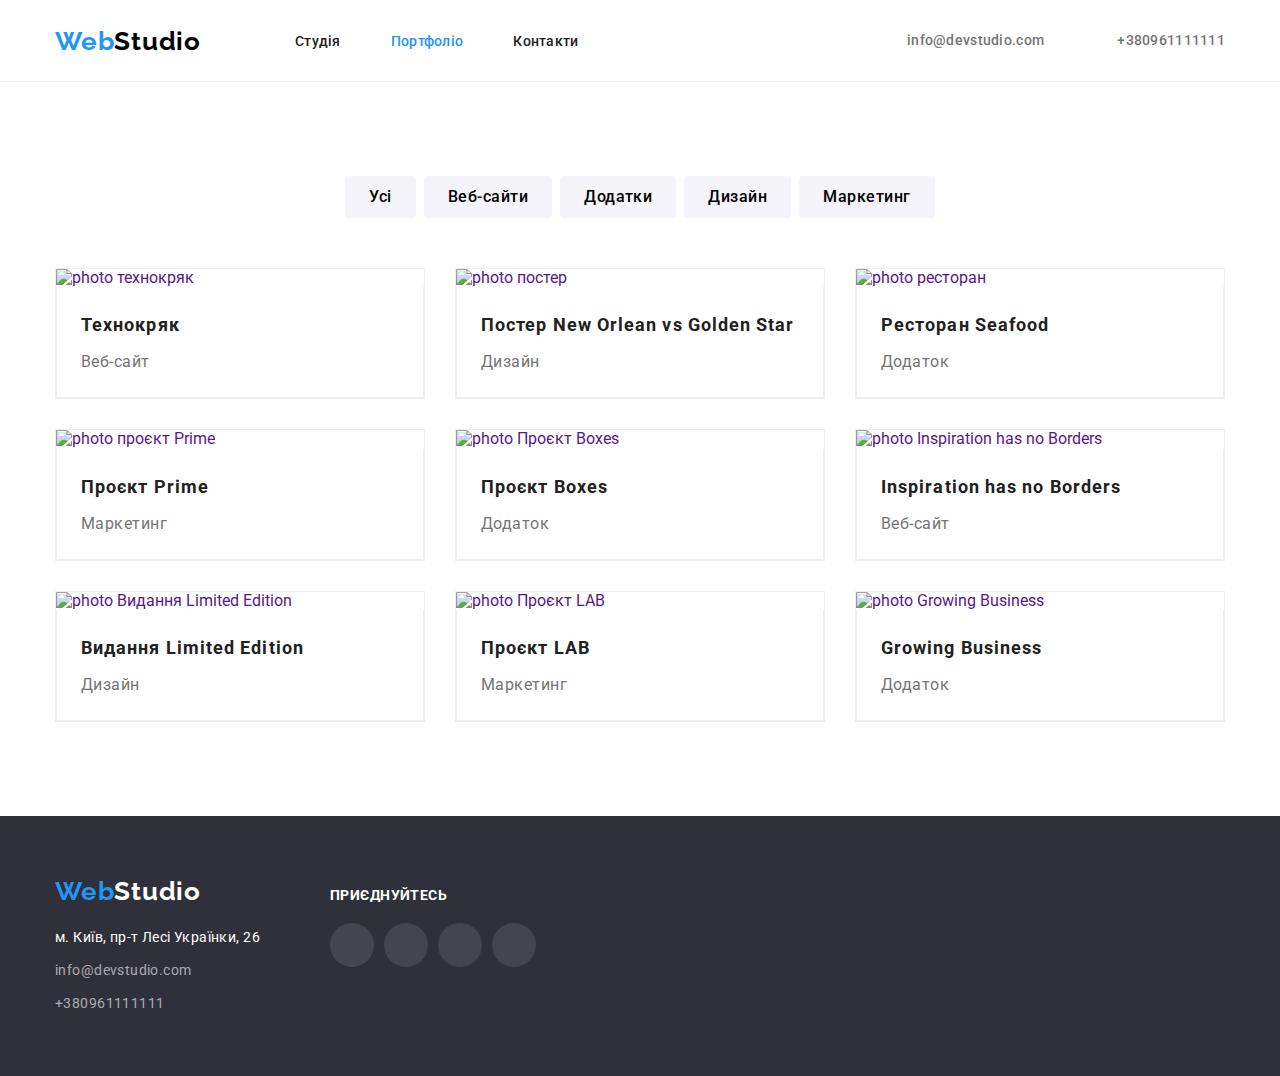
==== portfolio.html @ 3f96c1b5 "Add files via upload" ====
<!DOCTYPE html>
<html lang="uk">
  <head>
    <meta charset="UTF-8" />
    <meta name="viewport" content="width=device-width, initial-scale=1.0" />
    <title>Portfolio</title>
    <link rel="preconnect" href="https://fonts.googleapis.com" />
    <link rel="preconnect" href="https://fonts.gstatic.com" crossorigin />
    <link
      href="https://fonts.googleapis.com/css2?family=Raleway:wght@700&family=Roboto:wght@400;500;700;900&display=swap"
      rel="stylesheet"
    />
    <link
      rel="stylesheet"
      href="https://cdnjs.cloudflare.com/ajax/libs/modern-normalize/2.0.0/modern-normalize.min.css"
    />
    <link rel="stylesheet" href="./css/styles.css" />
  </head>
  <body>
    <header class="header">
      <div class="container main-contacts">
        <nav class="main-nav">
          <a href="./index.html" class="logo-header"
            >Web<span class="logo-studio">Studio</span></a
          >

          <ul class="site-nav">
            <li class="item">
              <a href="./index.html" class="link link-studio">Студія</a>
            </li>
            <li class="item">
              <a href="./portfolio.html" class="link current link-portfolio"
                >Портфоліо</a
              >
            </li>
            <li class="item"><a href="" class="link">Контакти</a></li>
          </ul>
        </nav>
        <!-- Contacts -->

        <ul class="contacts">
          <li class="item">
            <a href="mailto:info@devstudio.com" class="mail-item">
              <svg class="icon-envelope" width="16" height="12">
                <use href="./images/sprite.svg#icon-envelope"></use>
              </svg>
              info@devstudio.com
            </a>
          </li>
          <li class="item">
            <a href="tel:+380961111111" class="telephone-number">
              <svg class="icon-smartphone" width="10" height="16">
                <use href="./images/sprite.svg#icon-smartphone"></use>
              </svg>
              +380961111111
            </a>
          </li>
        </ul>
      </div>
    </header>

    <!-- main -->
    <main>
      <!-- Filter -->
      <section class="main-section">
        <div class="container">
          <ul class="filter">
            <li class="li-item">
              <button type="button" name="button2" class="button-item everyone">
                Усі
              </button>
            </li>
            <li class="li-item">
              <button type="button" name="button3" class="button-item web">
                Веб-сайти
              </button>
            </li>
            <li class="li-item">
              <button type="button" name="button4" class="button-item add">
                Додатки
              </button>
            </li>
            <li class="li-item">
              <button type="button" name="button5" class="button-item design">
                Дизайн
              </button>
            </li>
            <li class="li-item">
              <button
                type="button"
                name="button6"
                class="button-item marketing"
              >
                Маркетинг
              </button>
            </li>
          </ul>

          <!-- Portfolio -->

          <ul class="portfolio">
            <li class="li-portfolio">
              <a href="" class="img-item-portfolio"
                ><img
                  src="./images/photo9.jpg"
                  alt="photo технокряк"
                  width="370"
                />
                <div class="title-text">
                  <h2 class="title">Технокряк</h2>
                  <p class="text">Веб-сайт</p>
                </div>
              </a>
            </li>
            <li class="li-portfolio">
              <a href="" class="img-item-portfolio"
                ><img
                  src="./images/photo10.jpg"
                  alt="photo постер"
                  width="370"
                />
                <div class="title-text">
                  <h2 class="title">Постер New Orlean vs Golden Star</h2>
                  <p class="text">Дизайн</p>
                </div>
              </a>
            </li>
            <li class="li-portfolio">
              <a href="" class="img-item-portfolio"
                ><img
                  src="./images/photo11.jpg"
                  alt="photo ресторан"
                  width="370"
                />
                <div class="title-text">
                  <h2 class="title">Ресторан Seafood</h2>
                  <p class="text">Додаток</p>
                </div>
              </a>
            </li>
            <li class="li-portfolio">
              <a href="" class="img-item-portfolio"
                ><img
                  src="./images/photo12.jpg"
                  alt="photo проєкт Prime"
                  width="370"
                />
                <div class="title-text">
                  <h2 class="title">Проєкт Prime</h2>
                  <p class="text">Маркетинг</p>
                </div>
              </a>
            </li>
            <li class="li-portfolio">
              <a href="" class="img-item-portfolio"
                ><img
                  src="./images/photo13.jpg"
                  alt="photo Проєкт Boxes"
                  width="370"
                />
                <div class="title-text">
                  <h2 class="title">Проєкт Boxes</h2>
                  <p class="text">Додаток</p>
                </div>
              </a>
            </li>
            <li class="li-portfolio">
              <a href="" class="img-item-portfolio"
                ><img
                  src="./images/photo14.jpg"
                  alt="photo Inspiration has no Borders"
                  width="370"
                />
                <div class="title-text">
                  <h2 class="title">Inspiration has no Borders</h2>
                  <p class="text">Веб-сайт</p>
                </div>
              </a>
            </li>
            <li class="li-portfolio">
              <a href="" class="img-item-portfolio"
                ><img
                  src="./images/photo15.jpg"
                  alt="photo Видання Limited Edition"
                  width="370"
                />
                <div class="title-text">
                  <h2 class="title">Видання Limited Edition</h2>
                  <p class="text">Дизайн</p>
                </div>
              </a>
            </li>
            <li class="li-portfolio">
              <a href="" class="img-item-portfolio"
                ><img
                  src="./images/photo16.jpg"
                  alt="photo Проєкт LAB"
                  width="370"
                />
                <div class="title-text">
                  <h2 class="title">Проєкт LAB</h2>
                  <p class="text">Маркетинг</p>
                </div>
              </a>
            </li>
            <li class="li-portfolio">
              <a href="" class="img-item-portfolio"
                ><img
                  src="./images/photo17.jpg"
                  alt="photo Growing Business"
                  width="370"
                />
                <div class="title-text">
                  <h2 class="title">Growing Business</h2>
                  <p class="text">Додаток</p>
                </div>
              </a>
            </li>
          </ul>
        </div>
      </section>
    </main>

    <!-- footer -->
    <footer class="footer">
      <div class="container foter-container">
        <div>
          <a href="./index.html" class="logo-header-index"
            ><span class="web">Web</span><span class="studio">Studio</span></a
          >
          <address class="address">
            <p class="address-item">м. Київ, пр-т Лесі Українки, 26</p>
            <a href="mailto:info@devstudio.com" class="mail"
              >info@devstudio.com</a
            >
            <a href="tel:+380961111111" class="tel">+380961111111</a>
          </address>
        </div>
        <div class="div-social-networks">
          <h3 class="social-networks">приєднуйтесь</h3>
          <ul class="sociale-list-foter">
            <li class="social-list-item-foter">
              <a href="" class="social-list-link-foter"
                ><svg class="svg-foter" width="20" height="20">
                  <use href="./images/sprite.svg#icon-instagram"></use></svg
              ></a>
            </li>
            <li class="social-list-item-foter">
              <a href="" class="social-list-link-foter"
                ><svg class="svg-foter" width="20" height="20">
                  <use href="./images/sprite.svg#icon-twitter"></use></svg
              ></a>
            </li>
            <li class="social-list-item-foter">
              <a href="" class="social-list-link-foter"
                ><svg class="svg-foter" width="20" height="20">
                  <use href="./images/sprite.svg#icon-facebook"></use></svg
              ></a>
            </li>
            <li class="social-list-item-foter">
              <a href="" class="social-list-link-foter"
                ><svg class="svg-foter" width="20" height="20">
                  <use href="./images/sprite.svg#icon-linkedin"></use></svg
              ></a>
            </li>
          </ul>
        </div>
      </div>
    </footer>
  </body>
</html>
---- css/styles.css ----
:root {
  --color-blue: #2196f3;
  --color-dark: #000;
  --coor-white: #fff;
  --color-white-e: #eee;
  --color-gray: rgba(255, 255, 255, 0.6);
  --color-white-dark: #212121;
  --color-gray-dark: #757575;
  --color-dark-blue: #2f303a;
  --bagroung-color-white: #f5f4fa;
  --border-bottom-color: #ececec;
  --color-svg-gray: #afb1b8;
}
body {
  font-family: Roboto, sans-serif;
}

ul {
  list-style: none;
}

a {
  text-decoration: none;
}

/* container */

.container {
  width: 1200px;
  padding-left: 15px;
  padding-right: 15px;
  margin-left: auto;
  margin-right: auto;
}

/* Header */
.header {
  background: var(--coor-white);
  border-bottom: 1px solid var(--border-bottom-color);
}

/* logo */
.logo-header {
  color: var(--color-blue);
  font-family: Raleway;
  font-size: 26px;
  font-style: normal;
  font-weight: 700;
  line-height: normal;
  letter-spacing: 0.78px;
  display: flex;
  margin-right: 94px;
}

.logo-studio {
  color: var(--color-dark);
  font-family: Raleway;
  font-size: 26px;
  font-style: normal;
  font-weight: 700;
  line-height: normal;
  letter-spacing: 0.78px;
  display: flex;
}

/* link */
.site-nav .link:hover,
.site-nav .link:focus,
.mail-item:hover,
.mail-item:focus,
.telephone-number:hover,
.telephone-number:focus {
  color: var(--color-blue);
}

/* site-nav */

.site-nav .link.current {
  color: var(--color-blue);
}

.site-nav {
  margin: 0;
  padding: 0;
  display: flex;
}

.site-nav .item {
  margin-right: 50px;
}

.site-nav .item:last-child {
  margin-right: 0;
}

.site-nav .link {
  color: var(--color-white-dark);
  font-size: 14px;
  font-style: normal;
  font-weight: 500;
  line-height: normal;
  letter-spacing: 0.28px;
  display: block;
  padding-top: 32px;
  padding-bottom: 32px;
}

.main-nav {
  display: flex;
  align-items: center;
}

/* contacts */

.main-contacts {
  display: flex;
  align-items: center;
}

.contacts {
  margin-top: 0;
  margin-bottom: 0;
  margin-left: auto;
  padding: 0;
  display: flex;
}

.contacts .item {
  margin-right: 50px;
}

.contacts .item:last-child {
  margin-right: 0;
}

.icon-envelope {
  vertical-align: middle;
  fill: var(--color-gray-dark);
  margin: 0;
  margin-right: 10px;
  padding: 0;
}

.mail-item:hover .icon-envelope,
.mail-item:focus .icon-envelope {
  fill: var(--color-blue);
}

.icon-smartphone {
  vertical-align: middle;
  fill: var(--color-gray-dark);
  margin: 0;
  margin-right: 10px;
  padding: 0;
}

.telephone-number:hover .icon-smartphone,
.telephone-number:focus .icon-smartphone {
  fill: var(--color-blue);
}

.mail-item {
  color: var(--color-gray-dark);
  font-size: 14px;
  font-style: normal;
  font-weight: 500;
  line-height: normal;
  letter-spacing: 0.28px;
  text-decoration: none;
  display: block;
  padding-top: 32px;
  padding-bottom: 32px;
}

.telephone-number {
  color: var(--color-gray-dark);
  font-size: 14px;
  font-style: normal;
  font-weight: 500;
  line-height: normal;
  letter-spacing: 0.28px;
  display: block;
  padding-top: 32px;
  padding-bottom: 32px;
}

/* Text */
.section-item {
  flex-shrink: 0;
  margin-left: auto;
  margin-right: auto;
  text-align: center;
  padding-top: 200px;
  padding-bottom: 200px;
  max-width: 1600px;
  background-color: var(--color-dark-blue);
  background-image: linear-gradient(
      to right,
      rgba(47, 48, 58, 0.4),
      rgba(47, 48, 58, 0.4)
    ),
    url(../images/Img-hero.svg);
}

.section-item .text {
  width: 696px;
  color: var(--coor-white);
  text-align: center;
  font-size: 44px;
  font-style: normal;
  font-weight: 900;
  line-height: 1.36; /* 136.364% */
  letter-spacing: 2.64px;
  text-transform: uppercase;
  margin: 0;
  margin-left: auto;
  margin-right: auto;
}

/* button */
.section-item .button {
  color: var(--coor-white);
  background-color: var(--color-blue);
  color: var(--coor-white);
  text-align: center;
  font-size: 16px;
  font-style: normal;
  font-weight: 700;
  line-height: 1.88; /* 187.5% */
  letter-spacing: 0.96px;
  width: 216px;
  height: 50px;
  flex-shrink: 0;
  border-radius: 4px;
  background: var(color-blue);
  box-shadow: 0px 4px 4px 0px rgba(0, 0, 0, 0.15);
  border: none;
}

.section-item .button {
  margin: 0;
  margin-top: 30px;
}

/* feature */

.section-feature {
  padding-top: 94px;
  padding-bottom: 94px;
}

.feature {
  margin: 0;
  padding: 0;
  display: flex;
}

.li-feature {
  margin-right: 30px;
  width: 270px;
}

.feature .li-feature:last-child {
  margin-right: 0;
}

.div-svg {
  margin-bottom: 30px;
  display: flex;
  width: 270px;
  height: 120px;
  align-items: center;
  justify-content: center;
  background: var(--bagroung-color-white);
  border-radius: 4px;
}

.feature .text {
  color: var(--color-white-dark);
  font-size: 14px;
  font-style: normal;
  font-weight: 700;
  line-height: normal;
  letter-spacing: 0.42px;
  text-transform: uppercase;
  margin: 0;
}

.feature .text-item {
  flex-shrink: 0;
  color: var(--color-gray-dark);
  font-size: 14px;
  font-style: normal;
  font-weight: 400;
  line-height: 1.7; /* 171.429% */
  letter-spacing: 0.42px;
  margin: 0;
  margin-top: 10px;
  padding: 0;
}

/*  */

.section {
  padding-bottom: 94px;
}

.section .photo {
  display: flex;
}

.photo .img {
  width: 370px;
  height: 294px;
  display: block;
}

.photo {
  margin: 0;
  padding: 0;
}

.photo .li-item {
  margin: 0;
  padding: 0;
  margin-right: 30px;
}

.li-item:last-child {
  margin-right: 0;
}

.section .text {
  color: var(--color-white-dark);
  text-align: center;
  font-size: 36px;
  font-style: normal;
  font-weight: 700;
  line-height: normal;
  letter-spacing: 1.08px;
  margin: 0;
  padding: 0;
  margin-bottom: 50px;
}

.section-comands {
  background-color: var(--bagroung-color-white);
  padding-top: 94px;
  padding-bottom: 94px;
}

.section-comands .commads {
  color: var(--color-white-dark);
  background: var(--bagroung-color-white);
  text-align: center;
  font-size: 36px;
  font-style: normal;
  font-weight: 700;
  line-height: normal;
  letter-spacing: 1.08px;
  margin: 0;
  margin-bottom: 50px;
}

.sociale-list {
  display: flex;
  margin: 0;
  margin-top: 16px;
  padding: 0;
  justify-content: center;
}

.social-list-item {
  margin: 0;
  padding: 0;
  margin-right: 10px;
}

.social-list-item:last-child {
  margin-right: 0;
}

.social-list-link {
  display: flex;
  align-items: center;
  justify-content: center;
  width: 44px;
  height: 44px;
  border-color: var(--coor-white);
  border-radius: 50%;
}

.svg {
  fill: var(--color-svg-gray);
}

.social-list-link:hover,
.social-list-link:focus {
  background-color: var(--color-blue);
}

.social-list-link:hover .svg,
.social-list-link:focus .svg {
  fill: var(--coor-white);
}

.commands-item {
  margin: 0;
  padding: 0;
  display: flex;
}

/* Commands */

.li-comands {
  margin: 0;
  padding: 0;
  margin-right: 30px;
  background-color: var(--coor-white);
  box-shadow: 0px 2px 1px 0px rgba(0, 0, 0, 0.2),
    0px 1px 1px 0px rgba(0, 0, 0, 0.14), 0px 1px 3px 0px rgba(0, 0, 0, 0.12);
}

.li-comands:last-child {
  margin-right: 0;
}

.commands-item .img {
  width: 270px;
  height: 260px;
  flex-shrink: 0;
  display: block;
}

.commands-item .name {
  color: var(--color-white-dark);
  text-align: center;
  font-size: 16px;
  font-style: normal;
  font-weight: 500;
  line-height: normal;
  letter-spacing: 0.48px;
  margin: 0;
}

.commands-item .profession {
  color: var(--color-gray-dark);
  text-align: center;
  font-size: 16px;
  font-style: normal;
  font-weight: 400;
  line-height: normal;
  letter-spacing: 0.48px;
  margin: 0;
  margin-top: 10px;
}

.name-profession {
  padding-top: 30px;
  padding-bottom: 30px;
}

.img-Igor {
  background: url(<path-to-image>),
    lightgray -86.437px -3.457px / 196.208% 136.002% no-repeat;
}

.img-Olga {
  background: url(<path-to-image>),
    lightgray -40.687px -0.224px / 175.271% 121.356% no-repeat;
}

.img-Mykola {
  background: url(<path-to-image>),
    lightgray -227.68px -8.844px / 193.508% 134.131% no-repeat;
}

.img-Myhaylo {
  background: url(<path-to-image>),
    lightgray -74.896px 0px / 152.119% 105.326% no-repeat;
}

/* section-clients */

.section-clients {
  background: var(--coor-white);
  padding-top: 94px;
  padding-bottom: 94px;
}

.section-clients .text {
  margin: 0;
  padding: 0;
  text-align: center;
  font-size: 36px;
  font-weight: 700;
  letter-spacing: 1.08px;
}

.clients-list {
  display: flex;
  margin: 0;
  margin-top: 50px;
  padding: 0;
  justify-content: center;
}

.link-clients {
  width: 170px;
  height: 92px;
  align-items: center;
  justify-content: center;
  display: flex;
}

.svg-item {
  fill: var(--color-svg-gray);
}

.link-clients:hover .svg-item,
.link-clients:focus .svg-item {
  fill: var(--color-blue);
}

.clients-list-li {
  margin-right: 30px;
  border-radius: 4px;
  border: 1px solid var(--color-svg-gray);
  height: 92px;
}

.clients-list-li:hover,
.clients-list-li:focus {
  border-color: var(--color-blue);
}

.clients-list-li:last-child {
  margin-right: 0;
}

/* footer */

.foter-container {
  display: flex;
  align-items: baseline;
}

.logo-header-index {
  display: inline-block;
}

.footer .web {
  color: var(--color-blue);
  font-family: Raleway;
  font-size: 26px;
  font-style: normal;
  font-weight: 700;
  line-height: normal;
  letter-spacing: 0.78px;
}

.footer .studio {
  color: var(--coor-white);
  font-family: Raleway;
  font-size: 26px;
  font-style: normal;
  font-weight: 700;
  line-height: normal;
  letter-spacing: 0.78px;
}

.footer {
  background: var(--color-dark-blue);
  padding-top: 60px;
  padding-bottom: 60px;
}

.footer .address {
  flex-shrink: 0;
  color: var(--coor-white);
  font-size: 14px;
  font-style: normal;
  font-weight: 400;
  line-height: 1.7; /* 171.429% */
  letter-spacing: 0.42px;
  margin: 0;
  margin-top: 20px;
}

.footer .address-item {
  margin: 0;
  padding: 0;
}

.footer .mail {
  display: block;
  color: var(--color-gray);
  font-size: 14px;
  font-style: normal;
  font-weight: 400;
  line-height: 1.7; /* 171.429% */
  letter-spacing: 0.42px;
  margin: 0;
  margin-top: 9px;
  margin-bottom: 9px;
}

.footer .mail:hover,
.footer .mail:focus {
  color: var(--coor-white);
}

.footer .tel {
  width: 231px;
  flex-shrink: 0;
  color: var(--color-gray);
  font-size: 14px;
  font-style: normal;
  font-weight: 400;
  line-height: 1.7; /* 171.429% */
  letter-spacing: 0.42px;
  margin: 0;
}

.footer .tel:hover,
.footer .tel:focus {
  color: var(--coor-white);
}

.div-social-networks {
  margin-left: 70px;
}

.social-networks {
  margin: 0;
  margin-bottom: 20px;
  padding: 0;
  display: flex;
  color: var(--coor-white);
  font-size: 14px;
  font-weight: 700;
  letter-spacing: 0.42px;
  text-transform: uppercase;
}

.sociale-list-foter {
  display: flex;
  margin: 0;
  padding: 0;
}

.social-list-item-foter {
  margin: 0;
  padding: 0;
  margin-right: 10px;
}

.social-list-item-foter:last-child {
  margin-right: 0;
}

.social-list-link-foter {
  display: flex;
  align-items: center;
  justify-content: center;
  width: 44px;
  height: 44px;
  border-color: var(--coor-white);
  background: rgba(255, 255, 255, 0.1);
  border-radius: 50%;
}

.social-list-link-foter:hover,
.social-list-link-foter:focus {
  background-color: var(--color-blue);
}

.social-list-link-foter:hover .svg-foter,
.social-list-link-foter:focus .svg-foter {
  fill: var(--coor-white);
}

.svg-foter {
  fill: var(--coor-white);
}

/* Portfolio */

.main-section {
  background: var(--coor-white);
  padding-top: 94px;
  padding-bottom: 94px;
}

.filter .button-item {
  color: var(--color-dark);
  background: var(--bagroung-color-white);
  text-align: center;
  font-size: 16px;
  font-style: normal;
  font-weight: 500;
  line-height: 1.6; /* 162.5% */
  letter-spacing: 0.48px;
  border-radius: 4px;
  border-color: transparent;

  padding: 6px 22px;
}

.filter .button-item:hover,
.filter .button-item:focus {
  background: var(--color-blue);
}

.filter .button-item:hover,
.filter .button-item:focus {
  color: #fff;
}

.filter {
  display: flex;
  justify-content: center;
  margin: 0;
  padding: 0;
  margin-bottom: 50px;
}

.filter .li-item {
  margin-right: 8px;
}

.filter .button-item:hover,
.filter .button-item:focus {
  box-shadow: 0px 2px 2px 0px rgba(0, 0, 0, 0.12),
    0px 1px 2px 0px rgba(0, 0, 0, 0.08), 0px 3px 1px 0px rgba(0, 0, 0, 0.1);
}

.filter .li-item:last-child {
  margin-right: 0;
}

.filter .text {
  text-align: center;
  font-size: 16px;
  font-style: normal;
  font-weight: 500;
  line-height: 1.6; /* 162.5% */
  letter-spacing: 0.48px;
}

.portfolio .img-item-portfolio {
  display: block;
  background: var(--coor-white);
}

.img-item-portfolio .title {
  color: var(--color-white-dark);
  font-size: 18px;
  font-style: normal;
  font-weight: 700;
  line-height: 2; /* 200% */
  letter-spacing: 1.08px;
}

.img-item-portfolio .text {
  color: var(--color-gray-dark);
  font-size: 16px;
  font-style: normal;
  font-weight: 400;
  line-height: 1.88; /* 187.5% */
  letter-spacing: 0.48px;
}

.portfolio {
  display: flex;
  flex-wrap: wrap;
  margin: 0;
  padding: 0;
}

.portfolio .li-portfolio {
  width: 370px;
  margin-right: 30px;
  margin-bottom: 30px;
  border: 1px solid var(--color-white-e);
  background: var(--coor-white);
}

.portfolio .img-item-portfolio:hover,
.portfolio .img-item-portfolio:focus {
  box-shadow: 1px 4px 6px 0px rgba(0, 0, 0, 0.16),
    0px 4px 4px 0px rgba(0, 0, 0, 0.06), 0px 1px 1px 0px rgba(0, 0, 0, 0.12);
}

.portfolio .title {
  margin: 0;
  padding: 0;
}

.portfolio .text {
  margin: 0;
  margin-top: 4px;
  padding: 0;
}

.title-text {
  margin: 0;
  padding: 20px 24px 20px 24px;
  border-right: 1px solid var(--color-white-e);
  border-bottom: 1px solid var(--color-white-e);
  border-left: 1px solid var(--color-white-e);
}

.portfolio .li-portfolio:nth-child(3n) {
  margin-right: 0;
}

.portfolio .li-portfolio:nth-last-child(-n + 3) {
  margin-bottom: 0;
}
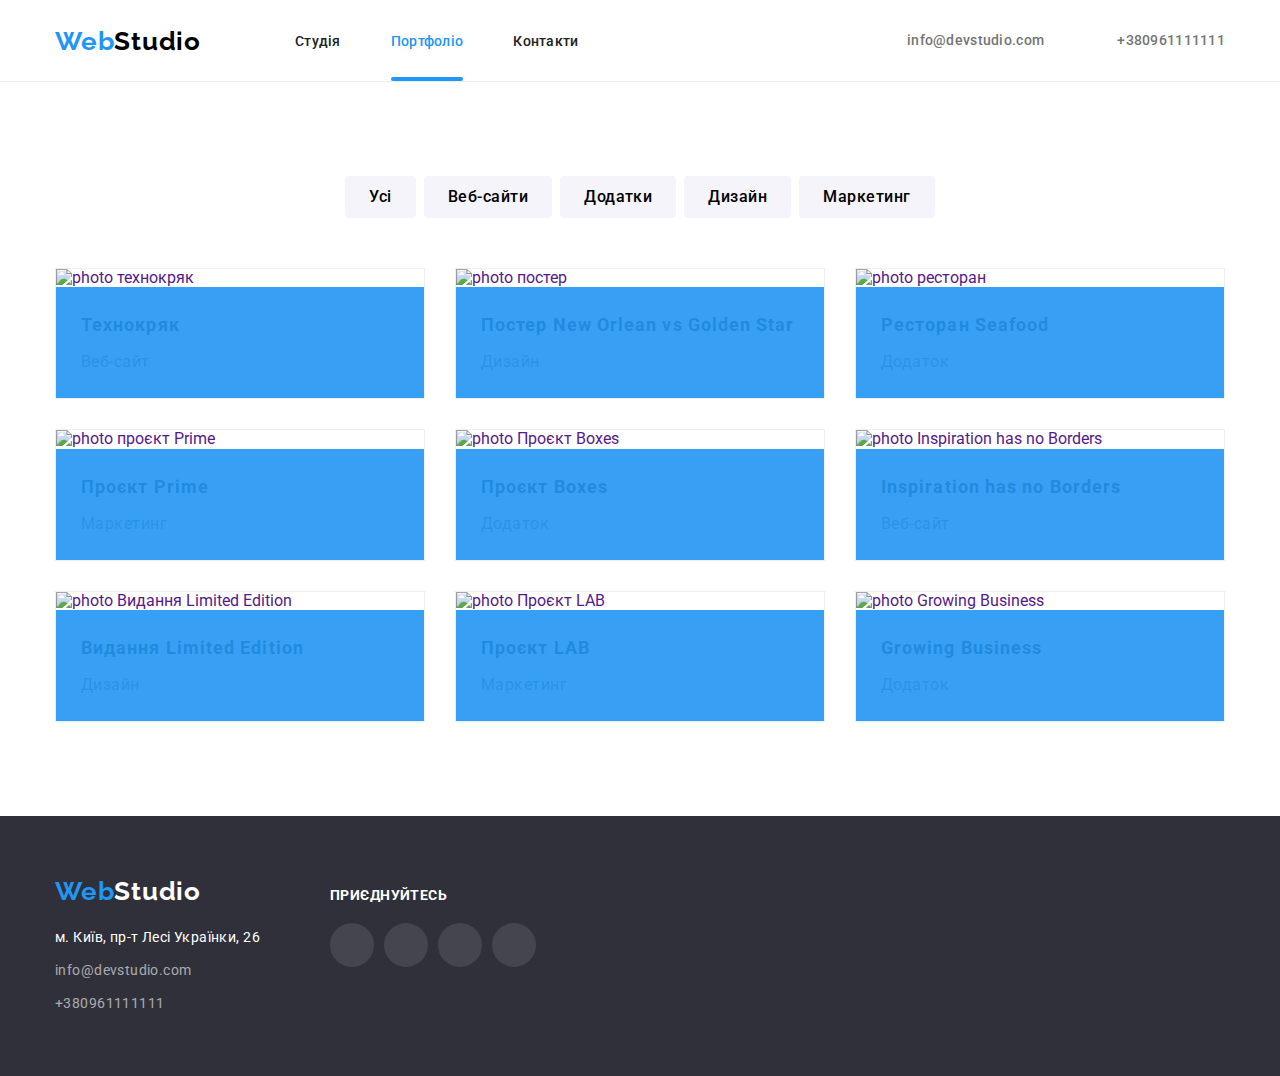
==== commit 45b6d679: "Add files via upload" ====
--- a/portfolio.html
+++ b/portfolio.html
@@ -100,12 +100,21 @@
 
           <ul class="portfolio">
             <li class="li-portfolio">
-              <a href="" class="img-item-portfolio"
-                ><img
+              <a href="" class="img-item-portfolio">
+                <img
                   src="./images/photo9.jpg"
                   alt="photo технокряк"
                   width="370"
                 />
+
+                <div class="div-p">
+                  <p class="p-item">
+                    Ресурс пропонує комплексні пропозиції з різним рівнем
+                    функціоналу та сервісів. Все це дозволить відвідувачу
+                    отримати вичерпні відомості про компанію чи приватну особу.
+                  </p>
+                </div>
+
                 <div class="title-text">
                   <h2 class="title">Технокряк</h2>
                   <p class="text">Веб-сайт</p>
@@ -113,12 +122,20 @@
               </a>
             </li>
             <li class="li-portfolio">
-              <a href="" class="img-item-portfolio"
-                ><img
+              <a href="" class="img-item-portfolio">
+                <img
                   src="./images/photo10.jpg"
                   alt="photo постер"
                   width="370"
                 />
+                <div class="div-p">
+                  <p class="p-item">
+                    Ресурс пропонує комплексні пропозиції з різним рівнем
+                    функціоналу та сервісів. Все це дозволить відвідувачу
+                    отримати вичерпні відомості про компанію чи приватну особу.
+                  </p>
+                </div>
+
                 <div class="title-text">
                   <h2 class="title">Постер New Orlean vs Golden Star</h2>
                   <p class="text">Дизайн</p>
@@ -126,12 +143,19 @@
               </a>
             </li>
             <li class="li-portfolio">
-              <a href="" class="img-item-portfolio"
-                ><img
+              <a href="" class="img-item-portfolio">
+                <img
                   src="./images/photo11.jpg"
                   alt="photo ресторан"
                   width="370"
                 />
+                <div class="div-p">
+                  <p class="p-item">
+                    Ресурс пропонує комплексні пропозиції з різним рівнем
+                    функціоналу та сервісів. Все це дозволить відвідувачу
+                    отримати вичерпні відомості про компанію чи приватну особу.
+                  </p>
+                </div>
                 <div class="title-text">
                   <h2 class="title">Ресторан Seafood</h2>
                   <p class="text">Додаток</p>
@@ -139,12 +163,19 @@
               </a>
             </li>
             <li class="li-portfolio">
-              <a href="" class="img-item-portfolio"
-                ><img
+              <a href="" class="img-item-portfolio">
+                <img
                   src="./images/photo12.jpg"
                   alt="photo проєкт Prime"
                   width="370"
                 />
+                <div class="div-p">
+                  <p class="p-item">
+                    Ресурс пропонує комплексні пропозиції з різним рівнем
+                    функціоналу та сервісів. Все це дозволить відвідувачу
+                    отримати вичерпні відомості про компанію чи приватну особу.
+                  </p>
+                </div>
                 <div class="title-text">
                   <h2 class="title">Проєкт Prime</h2>
                   <p class="text">Маркетинг</p>
@@ -152,12 +183,19 @@
               </a>
             </li>
             <li class="li-portfolio">
-              <a href="" class="img-item-portfolio"
-                ><img
+              <a href="" class="img-item-portfolio">
+                <img
                   src="./images/photo13.jpg"
                   alt="photo Проєкт Boxes"
                   width="370"
                 />
+                <div class="div-p">
+                  <p class="p-item">
+                    Ресурс пропонує комплексні пропозиції з різним рівнем
+                    функціоналу та сервісів. Все це дозволить відвідувачу
+                    отримати вичерпні відомості про компанію чи приватну особу.
+                  </p>
+                </div>
                 <div class="title-text">
                   <h2 class="title">Проєкт Boxes</h2>
                   <p class="text">Додаток</p>
@@ -165,12 +203,19 @@
               </a>
             </li>
             <li class="li-portfolio">
-              <a href="" class="img-item-portfolio"
-                ><img
+              <a href="" class="img-item-portfolio">
+                <img
                   src="./images/photo14.jpg"
                   alt="photo Inspiration has no Borders"
                   width="370"
                 />
+                <div class="div-p">
+                  <p class="p-item">
+                    Ресурс пропонує комплексні пропозиції з різним рівнем
+                    функціоналу та сервісів. Все це дозволить відвідувачу
+                    отримати вичерпні відомості про компанію чи приватну особу.
+                  </p>
+                </div>
                 <div class="title-text">
                   <h2 class="title">Inspiration has no Borders</h2>
                   <p class="text">Веб-сайт</p>
@@ -178,12 +223,19 @@
               </a>
             </li>
             <li class="li-portfolio">
-              <a href="" class="img-item-portfolio"
-                ><img
+              <a href="" class="img-item-portfolio">
+                <img
                   src="./images/photo15.jpg"
                   alt="photo Видання Limited Edition"
                   width="370"
                 />
+                <div class="div-p">
+                  <p class="p-item">
+                    Ресурс пропонує комплексні пропозиції з різним рівнем
+                    функціоналу та сервісів. Все це дозволить відвідувачу
+                    отримати вичерпні відомості про компанію чи приватну особу.
+                  </p>
+                </div>
                 <div class="title-text">
                   <h2 class="title">Видання Limited Edition</h2>
                   <p class="text">Дизайн</p>
@@ -191,12 +243,19 @@
               </a>
             </li>
             <li class="li-portfolio">
-              <a href="" class="img-item-portfolio"
-                ><img
+              <a href="" class="img-item-portfolio">
+                <img
                   src="./images/photo16.jpg"
                   alt="photo Проєкт LAB"
                   width="370"
                 />
+                <div class="div-p">
+                  <p class="p-item">
+                    Ресурс пропонує комплексні пропозиції з різним рівнем
+                    функціоналу та сервісів. Все це дозволить відвідувачу
+                    отримати вичерпні відомості про компанію чи приватну особу.
+                  </p>
+                </div>
                 <div class="title-text">
                   <h2 class="title">Проєкт LAB</h2>
                   <p class="text">Маркетинг</p>
@@ -204,12 +263,19 @@
               </a>
             </li>
             <li class="li-portfolio">
-              <a href="" class="img-item-portfolio"
-                ><img
+              <a href="" class="img-item-portfolio">
+                <img
                   src="./images/photo17.jpg"
                   alt="photo Growing Business"
                   width="370"
                 />
+                <div class="div-p">
+                  <p class="p-item">
+                    Ресурс пропонує комплексні пропозиції з різним рівнем
+                    функціоналу та сервісів. Все це дозволить відвідувачу
+                    отримати вичерпні відомості про компанію чи приватну особу.
+                  </p>
+                </div>
                 <div class="title-text">
                   <h2 class="title">Growing Business</h2>
                   <p class="text">Додаток</p>
--- a/css/styles.css
+++ b/css/styles.css
@@ -79,6 +79,17 @@
   color: var(--color-blue);
 }
 
+.site-nav .current::after {
+  content: "";
+  position: absolute;
+  bottom: 0;
+  display: block;
+  width: 100%;
+  height: 4px;
+  border-radius: 2px;
+  background: var(--color-blue);
+}
+
 .site-nav {
   margin: 0;
   padding: 0;
@@ -94,6 +105,7 @@
 }
 
 .site-nav .link {
+  position: relative;
   color: var(--color-white-dark);
   font-size: 14px;
   font-style: normal;
@@ -126,6 +138,7 @@
 }
 
 .contacts .item {
+  position: relative;
   margin-right: 50px;
 }
 
@@ -241,6 +254,48 @@
   margin: 0;
   margin-top: 30px;
 }
+/* backdrop */
+
+.backdrop {
+  position: fixed;
+  top: 0;
+  left: 0;
+  width: 100%;
+  height: 100%;
+  background: rgba(0, 0, 0, 0.2);
+}
+
+.is-hidden {
+  opacity: 0;
+  pointer-events: none;
+}
+
+.modal {
+  position: absolute;
+  top: 50%;
+  left: 50%;
+  transform: translate(-50%, -50%);
+  width: 528px;
+  height: 581px;
+  background: var(--coor-white);
+  border-radius: 4px;
+  box-shadow: 0px 2px 1px 0px rgba(0, 0, 0, 0.2),
+    0px 1px 1px 0px rgba(0, 0, 0, 0.14), 0px 1px 3px 0px rgba(0, 0, 0, 0.12);
+}
+
+.modal-btn {
+  position: absolute;
+  top: 14px;
+  right: 14px;
+  display: flex;
+  justify-content: center;
+  align-items: center;
+  padding: 0;
+
+  border: none;
+  background: none;
+  cursor: pointer;
+}
 
 /* feature */
 
@@ -299,7 +354,7 @@
   padding: 0;
 }
 
-/*  */
+/* Occupation */
 
 .section {
   padding-bottom: 94px;
@@ -341,6 +396,32 @@
   margin: 0;
   padding: 0;
   margin-bottom: 50px;
+}
+
+.app-div {
+  position: relative;
+}
+
+.text-app {
+  position: absolute;
+  display: flex;
+  bottom: 0;
+  margin: 0;
+  padding: 0;
+  color: var(--coor-white);
+  justify-content: center;
+  align-items: center;
+  font-size: 14px;
+  font-weight: 700;
+  letter-spacing: 0.42px;
+  text-transform: uppercase;
+  background-image: linear-gradient(
+    to right,
+    rgba(47, 48, 58, 0.8),
+    rgba(47, 48, 58, 0.8)
+  );
+  width: 370px;
+  height: 70px;
 }
 
 .section-comands {
@@ -511,6 +592,7 @@
   align-items: center;
   justify-content: center;
   display: flex;
+  border: 1px solid var(--color-svg-gray);
 }
 
 .svg-item {
@@ -525,12 +607,12 @@
 .clients-list-li {
   margin-right: 30px;
   border-radius: 4px;
-  border: 1px solid var(--color-svg-gray);
+
   height: 92px;
 }
 
-.clients-list-li:hover,
-.clients-list-li:focus {
+.link-clients:hover,
+.link-clients:focus {
   border-color: var(--color-blue);
 }
 
@@ -751,6 +833,8 @@
 .portfolio .img-item-portfolio {
   display: block;
   background: var(--coor-white);
+  overflow: hidden;
+  position: relative;
 }
 
 .img-item-portfolio .title {
@@ -818,3 +902,64 @@
 .portfolio .li-portfolio:nth-last-child(-n + 3) {
   margin-bottom: 0;
 }
+
+/* .div-absolute {
+  position: relative;
+}
+
+.div-absolute::before {
+  position: absolute;
+  content: "";
+  display: inline-block;
+  width: 370px;
+  height: 294px;
+  background: rgba(33, 150, 243, 0.9);
+  opacity: 0;
+  transition: transform 250ms cubic-bezier(0.4, 0, 0.2, 1);
+  transform: translateY(100%);
+  pointer-events: none;
+}
+
+.div-absolute:hover::before {
+  opacity: 1;
+  transform: translateY(0%);
+} */
+
+.p-item {
+  position: absolute;
+  top: 63px;
+  left: 24px;
+  margin: 0;
+  width: 322px;
+  color: var(--coor-white);
+  font-size: 18px;
+  font-weight: 400;
+  line-height: 1.7;
+  letter-spacing: 0.54px;
+
+  transition: transform 250ms cubic-bezier(0.4, 0, 0.2, 1);
+  transform: translateY(100%);
+
+  /* opacity: 0; */
+}
+
+.div-p {
+  position: absolute;
+  width: 370px;
+  height: 294px;
+  background: rgba(33, 150, 243, 0.9);
+  transition: transform 250ms cubic-bezier(0.4, 0, 0.2, 1);
+  transform: translateY(0%);
+  /* opacity: 0; */
+  pointer-events: none;
+}
+
+.img-item-portfolio:hover .div-p {
+  transform: translateY(-101%);
+  /* opacity: 1; */
+}
+
+.img-item-portfolio:hover .p-item {
+  /* opacity: 1; */
+  transform: translateY(0%);
+}
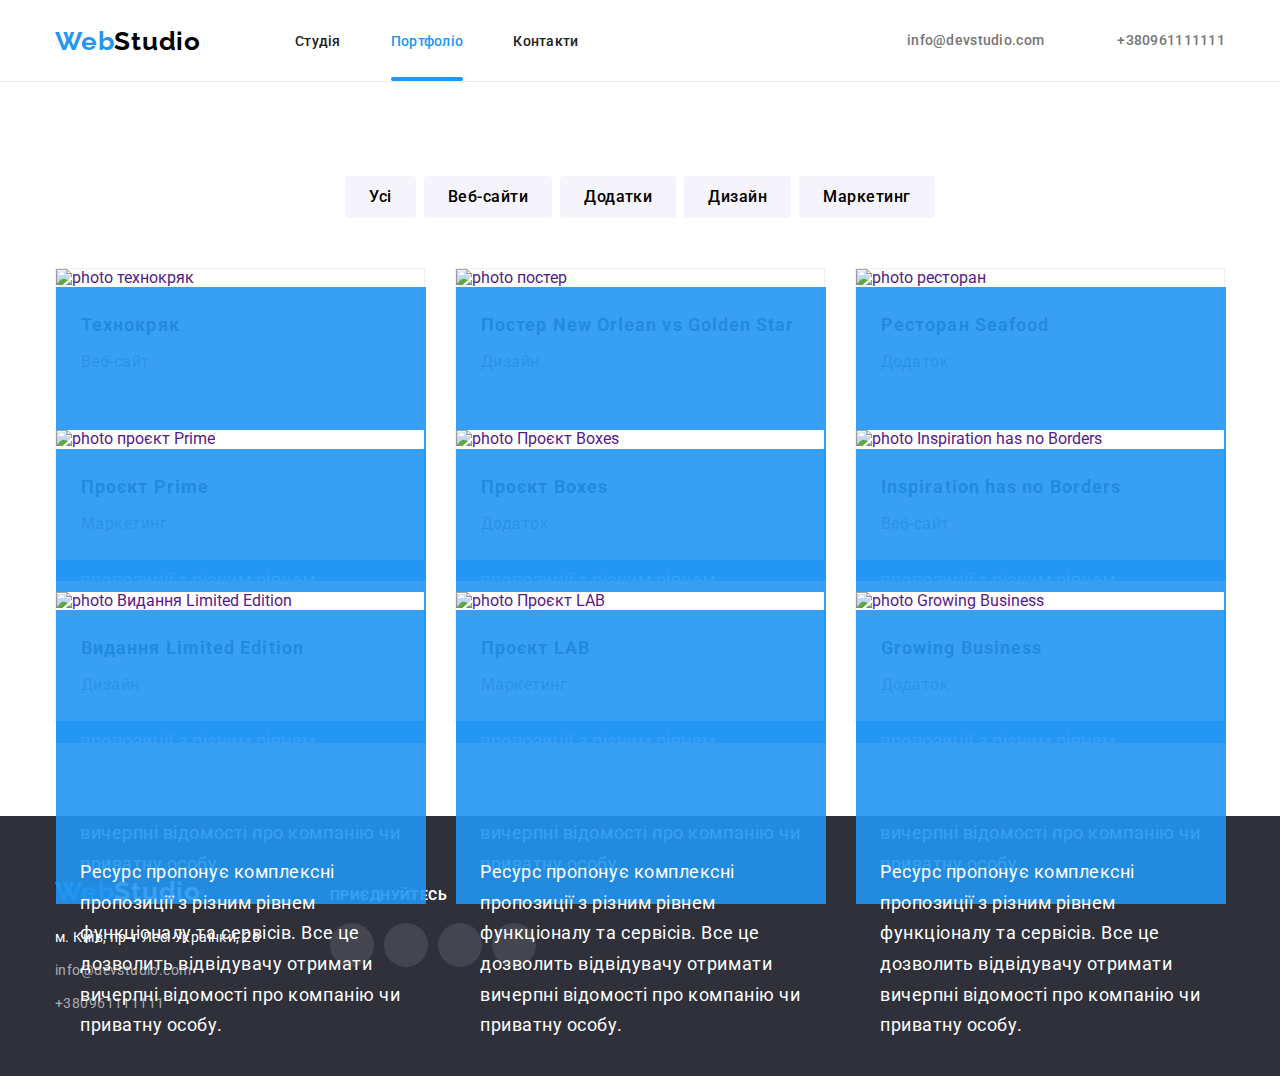
==== commit 8dbd187d: "Add files via upload" ====
--- a/portfolio.html
+++ b/portfolio.html
@@ -101,20 +101,22 @@
           <ul class="portfolio">
             <li class="li-portfolio">
               <a href="" class="img-item-portfolio">
-                <img
-                  src="./images/photo9.jpg"
-                  alt="photo технокряк"
-                  width="370"
-                />
-
-                <div class="div-p">
-                  <p class="p-item">
-                    Ресурс пропонує комплексні пропозиції з різним рівнем
-                    функціоналу та сервісів. Все це дозволить відвідувачу
-                    отримати вичерпні відомості про компанію чи приватну особу.
-                  </p>
-                </div>
-
+                <div class="div-absolute">
+                  <img
+                    src="./images/photo9.jpg"
+                    alt="photo технокряк"
+                    width="370"
+                  />
+
+                  <div class="div-p">
+                    <p class="p-item">
+                      Ресурс пропонує комплексні пропозиції з різним рівнем
+                      функціоналу та сервісів. Все це дозволить відвідувачу
+                      отримати вичерпні відомості про компанію чи приватну
+                      особу.
+                    </p>
+                  </div>
+                </div>
                 <div class="title-text">
                   <h2 class="title">Технокряк</h2>
                   <p class="text">Веб-сайт</p>
--- a/css/styles.css
+++ b/css/styles.css
@@ -833,7 +833,7 @@
 .portfolio .img-item-portfolio {
   display: block;
   background: var(--coor-white);
-  overflow: hidden;
+
   position: relative;
 }
 
@@ -963,3 +963,7 @@
   /* opacity: 1; */
   transform: translateY(0%);
 }
+
+.div-absolute {
+  overflow: hidden;
+}
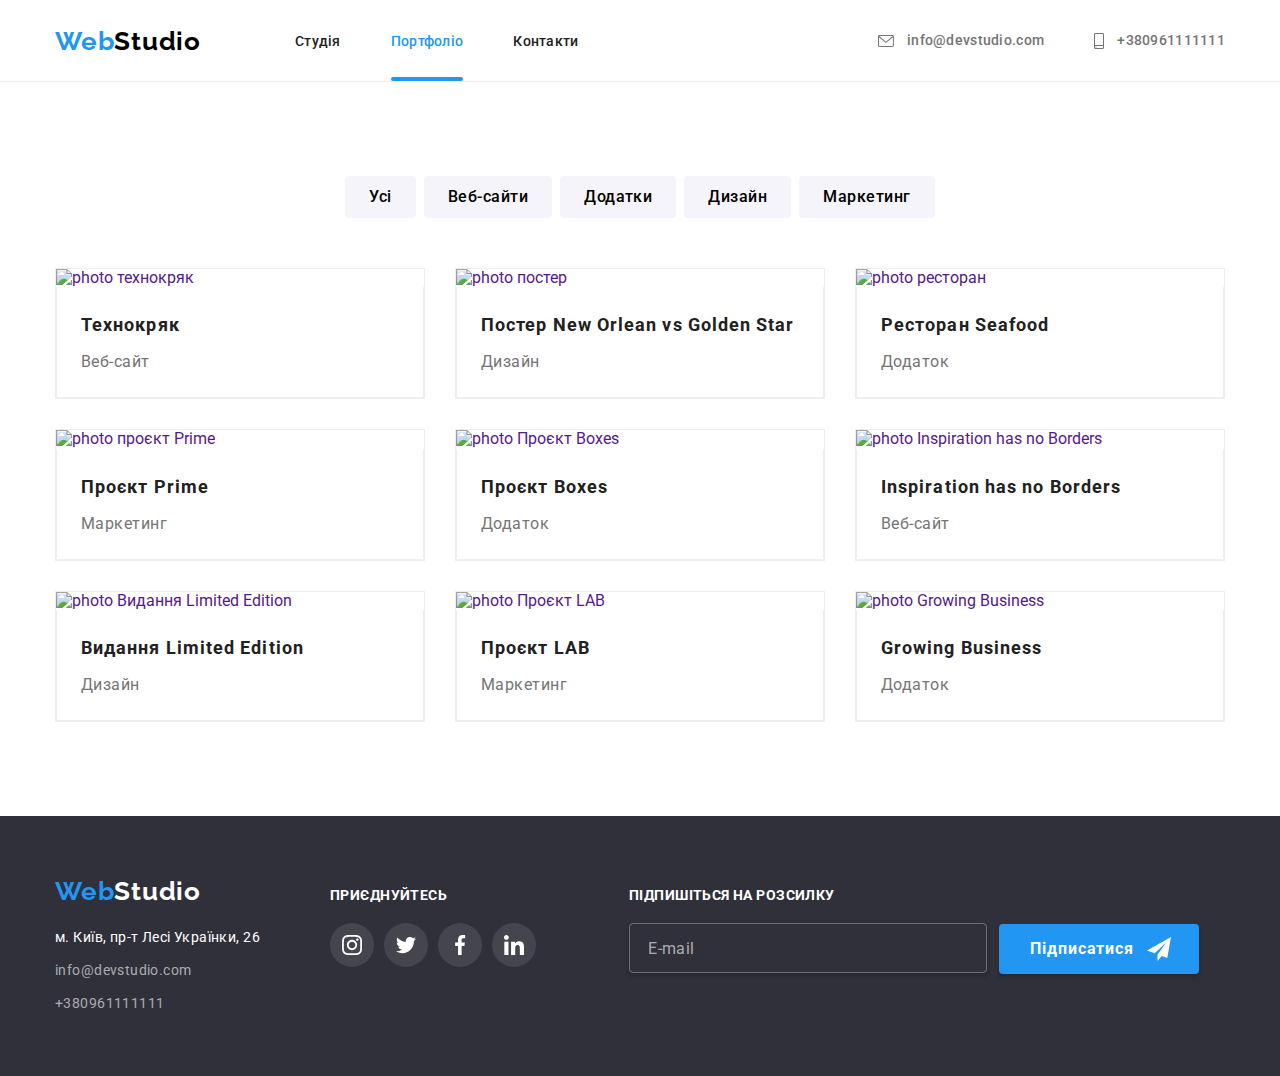
==== commit 25d024ca: "Add files via upload" ====
--- a/portfolio.html
+++ b/portfolio.html
@@ -125,19 +125,21 @@
             </li>
             <li class="li-portfolio">
               <a href="" class="img-item-portfolio">
-                <img
-                  src="./images/photo10.jpg"
-                  alt="photo постер"
-                  width="370"
-                />
-                <div class="div-p">
-                  <p class="p-item">
-                    Ресурс пропонує комплексні пропозиції з різним рівнем
-                    функціоналу та сервісів. Все це дозволить відвідувачу
-                    отримати вичерпні відомості про компанію чи приватну особу.
-                  </p>
-                </div>
-
+                <div class="div-absolute">
+                  <img
+                    src="./images/photo10.jpg"
+                    alt="photo постер"
+                    width="370"
+                  />
+                  <div class="div-p">
+                    <p class="p-item">
+                      Ресурс пропонує комплексні пропозиції з різним рівнем
+                      функціоналу та сервісів. Все це дозволить відвідувачу
+                      отримати вичерпні відомості про компанію чи приватну
+                      особу.
+                    </p>
+                  </div>
+                </div>
                 <div class="title-text">
                   <h2 class="title">Постер New Orlean vs Golden Star</h2>
                   <p class="text">Дизайн</p>
@@ -146,17 +148,20 @@
             </li>
             <li class="li-portfolio">
               <a href="" class="img-item-portfolio">
-                <img
-                  src="./images/photo11.jpg"
-                  alt="photo ресторан"
-                  width="370"
-                />
-                <div class="div-p">
-                  <p class="p-item">
-                    Ресурс пропонує комплексні пропозиції з різним рівнем
-                    функціоналу та сервісів. Все це дозволить відвідувачу
-                    отримати вичерпні відомості про компанію чи приватну особу.
-                  </p>
+                <div class="div-absolute">
+                  <img
+                    src="./images/photo11.jpg"
+                    alt="photo ресторан"
+                    width="370"
+                  />
+                  <div class="div-p">
+                    <p class="p-item">
+                      Ресурс пропонує комплексні пропозиції з різним рівнем
+                      функціоналу та сервісів. Все це дозволить відвідувачу
+                      отримати вичерпні відомості про компанію чи приватну
+                      особу.
+                    </p>
+                  </div>
                 </div>
                 <div class="title-text">
                   <h2 class="title">Ресторан Seafood</h2>
@@ -166,17 +171,20 @@
             </li>
             <li class="li-portfolio">
               <a href="" class="img-item-portfolio">
-                <img
-                  src="./images/photo12.jpg"
-                  alt="photo проєкт Prime"
-                  width="370"
-                />
-                <div class="div-p">
-                  <p class="p-item">
-                    Ресурс пропонує комплексні пропозиції з різним рівнем
-                    функціоналу та сервісів. Все це дозволить відвідувачу
-                    отримати вичерпні відомості про компанію чи приватну особу.
-                  </p>
+                <div class="div-absolute">
+                  <img
+                    src="./images/photo12.jpg"
+                    alt="photo проєкт Prime"
+                    width="370"
+                  />
+                  <div class="div-p">
+                    <p class="p-item">
+                      Ресурс пропонує комплексні пропозиції з різним рівнем
+                      функціоналу та сервісів. Все це дозволить відвідувачу
+                      отримати вичерпні відомості про компанію чи приватну
+                      особу.
+                    </p>
+                  </div>
                 </div>
                 <div class="title-text">
                   <h2 class="title">Проєкт Prime</h2>
@@ -186,17 +194,20 @@
             </li>
             <li class="li-portfolio">
               <a href="" class="img-item-portfolio">
-                <img
-                  src="./images/photo13.jpg"
-                  alt="photo Проєкт Boxes"
-                  width="370"
-                />
-                <div class="div-p">
-                  <p class="p-item">
-                    Ресурс пропонує комплексні пропозиції з різним рівнем
-                    функціоналу та сервісів. Все це дозволить відвідувачу
-                    отримати вичерпні відомості про компанію чи приватну особу.
-                  </p>
+                <div class="div-absolute">
+                  <img
+                    src="./images/photo13.jpg"
+                    alt="photo Проєкт Boxes"
+                    width="370"
+                  />
+                  <div class="div-p">
+                    <p class="p-item">
+                      Ресурс пропонує комплексні пропозиції з різним рівнем
+                      функціоналу та сервісів. Все це дозволить відвідувачу
+                      отримати вичерпні відомості про компанію чи приватну
+                      особу.
+                    </p>
+                  </div>
                 </div>
                 <div class="title-text">
                   <h2 class="title">Проєкт Boxes</h2>
@@ -206,17 +217,20 @@
             </li>
             <li class="li-portfolio">
               <a href="" class="img-item-portfolio">
-                <img
-                  src="./images/photo14.jpg"
-                  alt="photo Inspiration has no Borders"
-                  width="370"
-                />
-                <div class="div-p">
-                  <p class="p-item">
-                    Ресурс пропонує комплексні пропозиції з різним рівнем
-                    функціоналу та сервісів. Все це дозволить відвідувачу
-                    отримати вичерпні відомості про компанію чи приватну особу.
-                  </p>
+                <div class="div-absolute">
+                  <img
+                    src="./images/photo14.jpg"
+                    alt="photo Inspiration has no Borders"
+                    width="370"
+                  />
+                  <div class="div-p">
+                    <p class="p-item">
+                      Ресурс пропонує комплексні пропозиції з різним рівнем
+                      функціоналу та сервісів. Все це дозволить відвідувачу
+                      отримати вичерпні відомості про компанію чи приватну
+                      особу.
+                    </p>
+                  </div>
                 </div>
                 <div class="title-text">
                   <h2 class="title">Inspiration has no Borders</h2>
@@ -226,17 +240,20 @@
             </li>
             <li class="li-portfolio">
               <a href="" class="img-item-portfolio">
-                <img
-                  src="./images/photo15.jpg"
-                  alt="photo Видання Limited Edition"
-                  width="370"
-                />
-                <div class="div-p">
-                  <p class="p-item">
-                    Ресурс пропонує комплексні пропозиції з різним рівнем
-                    функціоналу та сервісів. Все це дозволить відвідувачу
-                    отримати вичерпні відомості про компанію чи приватну особу.
-                  </p>
+                <div class="div-absolute">
+                  <img
+                    src="./images/photo15.jpg"
+                    alt="photo Видання Limited Edition"
+                    width="370"
+                  />
+                  <div class="div-p">
+                    <p class="p-item">
+                      Ресурс пропонує комплексні пропозиції з різним рівнем
+                      функціоналу та сервісів. Все це дозволить відвідувачу
+                      отримати вичерпні відомості про компанію чи приватну
+                      особу.
+                    </p>
+                  </div>
                 </div>
                 <div class="title-text">
                   <h2 class="title">Видання Limited Edition</h2>
@@ -246,17 +263,20 @@
             </li>
             <li class="li-portfolio">
               <a href="" class="img-item-portfolio">
-                <img
-                  src="./images/photo16.jpg"
-                  alt="photo Проєкт LAB"
-                  width="370"
-                />
-                <div class="div-p">
-                  <p class="p-item">
-                    Ресурс пропонує комплексні пропозиції з різним рівнем
-                    функціоналу та сервісів. Все це дозволить відвідувачу
-                    отримати вичерпні відомості про компанію чи приватну особу.
-                  </p>
+                <div class="div-absolute">
+                  <img
+                    src="./images/photo16.jpg"
+                    alt="photo Проєкт LAB"
+                    width="370"
+                  />
+                  <div class="div-p">
+                    <p class="p-item">
+                      Ресурс пропонує комплексні пропозиції з різним рівнем
+                      функціоналу та сервісів. Все це дозволить відвідувачу
+                      отримати вичерпні відомості про компанію чи приватну
+                      особу.
+                    </p>
+                  </div>
                 </div>
                 <div class="title-text">
                   <h2 class="title">Проєкт LAB</h2>
@@ -266,17 +286,20 @@
             </li>
             <li class="li-portfolio">
               <a href="" class="img-item-portfolio">
-                <img
-                  src="./images/photo17.jpg"
-                  alt="photo Growing Business"
-                  width="370"
-                />
-                <div class="div-p">
-                  <p class="p-item">
-                    Ресурс пропонує комплексні пропозиції з різним рівнем
-                    функціоналу та сервісів. Все це дозволить відвідувачу
-                    отримати вичерпні відомості про компанію чи приватну особу.
-                  </p>
+                <div class="div-absolute">
+                  <img
+                    src="./images/photo17.jpg"
+                    alt="photo Growing Business"
+                    width="370"
+                  />
+                  <div class="div-p">
+                    <p class="p-item">
+                      Ресурс пропонує комплексні пропозиції з різним рівнем
+                      функціоналу та сервісів. Все це дозволить відвідувачу
+                      отримати вичерпні відомості про компанію чи приватну
+                      особу.
+                    </p>
+                  </div>
                 </div>
                 <div class="title-text">
                   <h2 class="title">Growing Business</h2>
@@ -333,6 +356,27 @@
             </li>
           </ul>
         </div>
+        <div class="form-foter">
+          <form class="form-foter">
+            <h3 class="text-foter-item">Підпишіться на розсилку</h3>
+
+            <div class="form-group-foter">
+              <label for="email" class="email-foter"></label>
+              <input
+                type="email"
+                id="email"
+                name="email"
+                placeholder="E-mail"
+              />
+              <button type="submit" class="btn-foter">
+                Підписатися
+                <svg class="svg-btn" width="24" height="24">
+                  <use href="./images/sprite.svg#icon-icon-send"></use>
+                </svg>
+              </button>
+            </div>
+          </form>
+        </div>
       </div>
     </footer>
   </body>
--- a/css/styles.css
+++ b/css/styles.css
@@ -77,6 +77,7 @@
 
 .site-nav .link.current {
   color: var(--color-blue);
+  transition: color 250ms cubic-bezier(0.4, 0, 0.2, 1);
 }
 
 .site-nav .current::after {
@@ -115,6 +116,7 @@
   display: block;
   padding-top: 32px;
   padding-bottom: 32px;
+  transition: color 250ms cubic-bezier(0.4, 0, 0.2, 1);
 }
 
 .main-nav {
@@ -152,6 +154,7 @@
   margin: 0;
   margin-right: 10px;
   padding: 0;
+  transition: fill 250ms cubic-bezier(0.4, 0, 0.2, 1);
 }
 
 .mail-item:hover .icon-envelope,
@@ -165,6 +168,7 @@
   margin: 0;
   margin-right: 10px;
   padding: 0;
+  transition: fill 250ms cubic-bezier(0.4, 0, 0.2, 1);
 }
 
 .telephone-number:hover .icon-smartphone,
@@ -183,6 +187,7 @@
   display: block;
   padding-top: 32px;
   padding-bottom: 32px;
+  transition: color 250ms cubic-bezier(0.4, 0, 0.2, 1);
 }
 
 .telephone-number {
@@ -195,6 +200,7 @@
   display: block;
   padding-top: 32px;
   padding-bottom: 32px;
+  transition: color 250ms cubic-bezier(0.4, 0, 0.2, 1);
 }
 
 /* Text */
@@ -262,11 +268,14 @@
   left: 0;
   width: 100%;
   height: 100%;
-  background: rgba(0, 0, 0, 0.2);
+  background-color: rgba(0, 0, 0, 0.2);
+  transition: opacity 250ms cubic-bezier(0.4, 0, 0.2, 1),
+    visibility 250ms cubic-bezier(0.4, 0, 0.2, 1);
 }
 
 .is-hidden {
   opacity: 0;
+  visibility: hidden;
   pointer-events: none;
 }
 
@@ -281,6 +290,12 @@
   border-radius: 4px;
   box-shadow: 0px 2px 1px 0px rgba(0, 0, 0, 0.2),
     0px 1px 1px 0px rgba(0, 0, 0, 0.14), 0px 1px 3px 0px rgba(0, 0, 0, 0.12);
+
+  transition: transform 250ms cubic-bezier(0.4, 0, 0.2, 1);
+}
+
+.is-hidden .modal {
+  transform: translate(-50%, -50%) scale(0.4);
 }
 
 .modal-btn {
@@ -295,6 +310,183 @@
   border: none;
   background: none;
   cursor: pointer;
+}
+
+/* modal form */
+
+.contacts-form {
+  width: 448px;
+  margin-left: auto;
+  margin-right: auto;
+}
+
+.form-group {
+  display: flex;
+  flex-direction: column;
+  text-align: left;
+  margin: 0;
+  padding: 0;
+  margin-bottom: 10px;
+}
+
+.form-group label {
+  margin-bottom: 8px;
+}
+
+.form-group input {
+  height: 40px;
+  border-radius: 4px;
+  border: 1px solid rgba(33, 33, 33, 0.2);
+  outline: none;
+  transition: border-color 250ms cubic-bezier(0.4, 0, 0.2, 1);
+}
+
+.form-group textarea {
+  border-radius: 4px;
+  border: 1px solid rgba(33, 33, 33, 0.2);
+  padding: 12px 16px;
+  height: 120px;
+  outline: none;
+  transition: border-color 250ms cubic-bezier(0.4, 0, 0.2, 1);
+}
+
+.form-group input:hover {
+  border-radius: 4px;
+  border: 1px solid #2196f3;
+  border-color: var(--color-blue);
+}
+
+.form-group textarea::placeholder {
+  color: rgba(117, 117, 117, 0.5);
+  font-size: 12px;
+  font-weight: 400;
+  letter-spacing: 0.12px;
+}
+
+.text-contacts {
+  color: var(--color-white-dark);
+  text-align: center;
+  font-size: 20px;
+  font-weight: 700;
+  letter-spacing: 0.6px;
+  margin: 0;
+  padding: 0;
+  margin-top: 40px;
+  margin-bottom: 12px;
+}
+
+.user-name-modal {
+  color: var(--color-gray-dark);
+  font-size: 12px;
+  font-weight: 400;
+  letter-spacing: 0.12px;
+}
+
+.icon-person {
+  position: absolute;
+  top: 0;
+  left: 0;
+}
+
+.telephone-number-modal {
+  color: var(--color-gray-dark);
+  font-size: 12px;
+  font-weight: 400;
+  letter-spacing: 0.12px;
+}
+
+.email-modal {
+  color: var(--color-gray-dark);
+  font-size: 12px;
+  font-weight: 400;
+  letter-spacing: 0.12px;
+}
+
+.coments-modal {
+  color: var(--color-gray-dark);
+  font-size: 12px;
+  font-weight: 400;
+  letter-spacing: 0.12px;
+}
+
+.coments-modal-item {
+  resize: none;
+}
+
+.checkbox-modal {
+  position: absolute;
+  -webkit-appearance: none;
+  -moz-appearance: none;
+  appearance: none;
+}
+
+.checkbox-icon {
+  position: absolute;
+  top: 50%;
+  left: 7px;
+  transform: translateY(-50%);
+
+  display: inline-block;
+  vertical-align: middle;
+  width: 16px;
+  height: 15px;
+  border: 2px solid var(--color-white-dark);
+  border-radius: 2px;
+
+  transition: border-color 250ms cubic-bezier(0.4, 0, 0.2, 1),
+    background-color 250ms cubic-bezier(0.4, 0, 0.2, 1);
+}
+
+.checkbox-modal:checked + .checkbox-icon {
+  border-color: var(--color-blue);
+  background-color: var(--color-blue);
+  background-image: url(../images/icon-check.svg);
+
+  background-size: contain;
+  background-origin: border-box;
+}
+
+.сonditions {
+  color: var(--color-gray-dark);
+  font-size: 14px;
+  font-weight: 400;
+  line-height: 1.7;
+  letter-spacing: 0.42px;
+  text-align: center;
+  margin: 0;
+}
+
+.сonditions-link {
+  text-decoration: underline;
+  color: var(--color-blue);
+  margin: 0;
+}
+
+.form-group-bottom {
+  position: relative;
+  margin: 0;
+  padding: 0;
+  margin-bottom: 30px;
+}
+
+.form-group textarea:hover {
+  border-radius: 4px;
+  border: 1px solid #2196f3;
+}
+
+.btn-form {
+  color: var(--coor-white);
+  text-align: center;
+  font-size: 16px;
+  font-weight: 700;
+  line-height: 1.9;
+  letter-spacing: 0.96px;
+  width: 200px;
+  border: none;
+  border-radius: 4px;
+  background: var(--color-blue);
+  box-shadow: 0px 4px 4px 0px rgba(0, 0, 0, 0.15);
+  padding: 10px 52px;
 }
 
 /* feature */
@@ -469,10 +661,12 @@
   height: 44px;
   border-color: var(--coor-white);
   border-radius: 50%;
-}
-
-.svg {
+  transition: background-color 250ms cubic-bezier(0.4, 0, 0.2, 1);
+}
+
+.social-list-link .svg {
   fill: var(--color-svg-gray);
+  transition: fill 250ms cubic-bezier(0.4, 0, 0.2, 1);
 }
 
 .social-list-link:hover,
@@ -593,10 +787,12 @@
   justify-content: center;
   display: flex;
   border: 1px solid var(--color-svg-gray);
+  transition: border-color 250ms cubic-bezier(0.4, 0, 0.2, 1);
 }
 
 .svg-item {
   fill: var(--color-svg-gray);
+  transition: fill 250ms cubic-bezier(0.4, 0, 0.2, 1);
 }
 
 .link-clients:hover .svg-item,
@@ -685,6 +881,7 @@
   margin: 0;
   margin-top: 9px;
   margin-bottom: 9px;
+  transition: color 250ms cubic-bezier(0.4, 0, 0.2, 1);
 }
 
 .footer .mail:hover,
@@ -702,6 +899,7 @@
   line-height: 1.7; /* 171.429% */
   letter-spacing: 0.42px;
   margin: 0;
+  transition: color 250ms cubic-bezier(0.4, 0, 0.2, 1);
 }
 
 .footer .tel:hover,
@@ -750,6 +948,8 @@
   border-color: var(--coor-white);
   background: rgba(255, 255, 255, 0.1);
   border-radius: 50%;
+
+  transition: background-color 250ms cubic-bezier(0.4, 0, 0.2, 1);
 }
 
 .social-list-link-foter:hover,
@@ -764,6 +964,79 @@
 
 .svg-foter {
   fill: var(--coor-white);
+  transition: fill 250ms cubic-bezier(0.4, 0, 0.2, 1);
+}
+
+/* form foter */
+
+.text-foter-item {
+  color: var(--coor-white);
+  font-size: 14px;
+  font-weight: 700;
+  letter-spacing: 0.42px;
+  text-transform: uppercase;
+  margin: 0;
+  padding: 0;
+  margin-left: 93px;
+}
+
+.form-group-foter {
+  display: flex;
+  align-items: baseline;
+}
+
+.form-group-foter input {
+  display: flex;
+  margin-top: 20px;
+  margin-left: 93px;
+  width: 358px;
+  height: 50px;
+
+  color: var(--coor-white);
+  border-radius: 4px;
+  border: 1px solid rgba(255, 255, 255, 0.3);
+  background: rgba(33, 150, 243, 0);
+  box-shadow: 0px 4px 4px 0px rgba(0, 0, 0, 0.15);
+  outline: none;
+}
+
+.form-group-foter input::placeholder {
+  display: flex;
+  padding: 15px 295px 15px 16px;
+  color: rgba(255, 255, 255, 0.6);
+  font-size: 16px;
+  font-weight: 400;
+  line-height: 1.3;
+  letter-spacing: 0.48px;
+}
+
+.btn-foter {
+  position: relative;
+
+  width: 200px;
+  height: 50px;
+
+  padding: 10px 62px 10px 28px;
+  margin-left: 12px;
+
+  color: var(--coor-white);
+  text-align: center;
+  font-size: 16px;
+  font-weight: 700;
+  line-height: 1.9;
+  letter-spacing: 0.96px;
+
+  border: none;
+  border-radius: 4px;
+  background: #2196f3;
+  box-shadow: 0px 4px 4px 0px rgba(0, 0, 0, 0.15);
+}
+
+.svg-btn {
+  position: absolute;
+  top: 50%;
+  right: 28px;
+  transform: translateY(-50%);
 }
 
 /* Portfolio */
@@ -785,8 +1058,10 @@
   letter-spacing: 0.48px;
   border-radius: 4px;
   border-color: transparent;
-
   padding: 6px 22px;
+  transition: box-shadow 250ms cubic-bezier(0.4, 0, 0.2, 1),
+    background 250ms cubic-bezier(0.4, 0, 0.2, 1),
+    color 250ms cubic-bezier(0.4, 0, 0.2, 1);
 }
 
 .filter .button-item:hover,
@@ -796,7 +1071,7 @@
 
 .filter .button-item:hover,
 .filter .button-item:focus {
-  color: #fff;
+  color: var(--coor-white);
 }
 
 .filter {
@@ -833,8 +1108,8 @@
 .portfolio .img-item-portfolio {
   display: block;
   background: var(--coor-white);
-
   position: relative;
+  transition: box-shadow 250ms cubic-bezier(0.4, 0, 0.2, 1);
 }
 
 .img-item-portfolio .title {
@@ -903,28 +1178,6 @@
   margin-bottom: 0;
 }
 
-/* .div-absolute {
-  position: relative;
-}
-
-.div-absolute::before {
-  position: absolute;
-  content: "";
-  display: inline-block;
-  width: 370px;
-  height: 294px;
-  background: rgba(33, 150, 243, 0.9);
-  opacity: 0;
-  transition: transform 250ms cubic-bezier(0.4, 0, 0.2, 1);
-  transform: translateY(100%);
-  pointer-events: none;
-}
-
-.div-absolute:hover::before {
-  opacity: 1;
-  transform: translateY(0%);
-} */
-
 .p-item {
   position: absolute;
   top: 63px;
@@ -939,8 +1192,6 @@
 
   transition: transform 250ms cubic-bezier(0.4, 0, 0.2, 1);
   transform: translateY(100%);
-
-  /* opacity: 0; */
 }
 
 .div-p {
@@ -950,20 +1201,21 @@
   background: rgba(33, 150, 243, 0.9);
   transition: transform 250ms cubic-bezier(0.4, 0, 0.2, 1);
   transform: translateY(0%);
-  /* opacity: 0; */
+
   pointer-events: none;
 }
 
-.img-item-portfolio:hover .div-p {
+.img-item-portfolio:hover .div-p,
+.img-item-portfolio:focus .div-p {
   transform: translateY(-101%);
-  /* opacity: 1; */
-}
-
-.img-item-portfolio:hover .p-item {
-  /* opacity: 1; */
+}
+
+.img-item-portfolio:hover .p-item,
+.img-item-portfolio:focus .p-item {
   transform: translateY(0%);
 }
 
 .div-absolute {
   overflow: hidden;
-}
+  position: relative;
+}
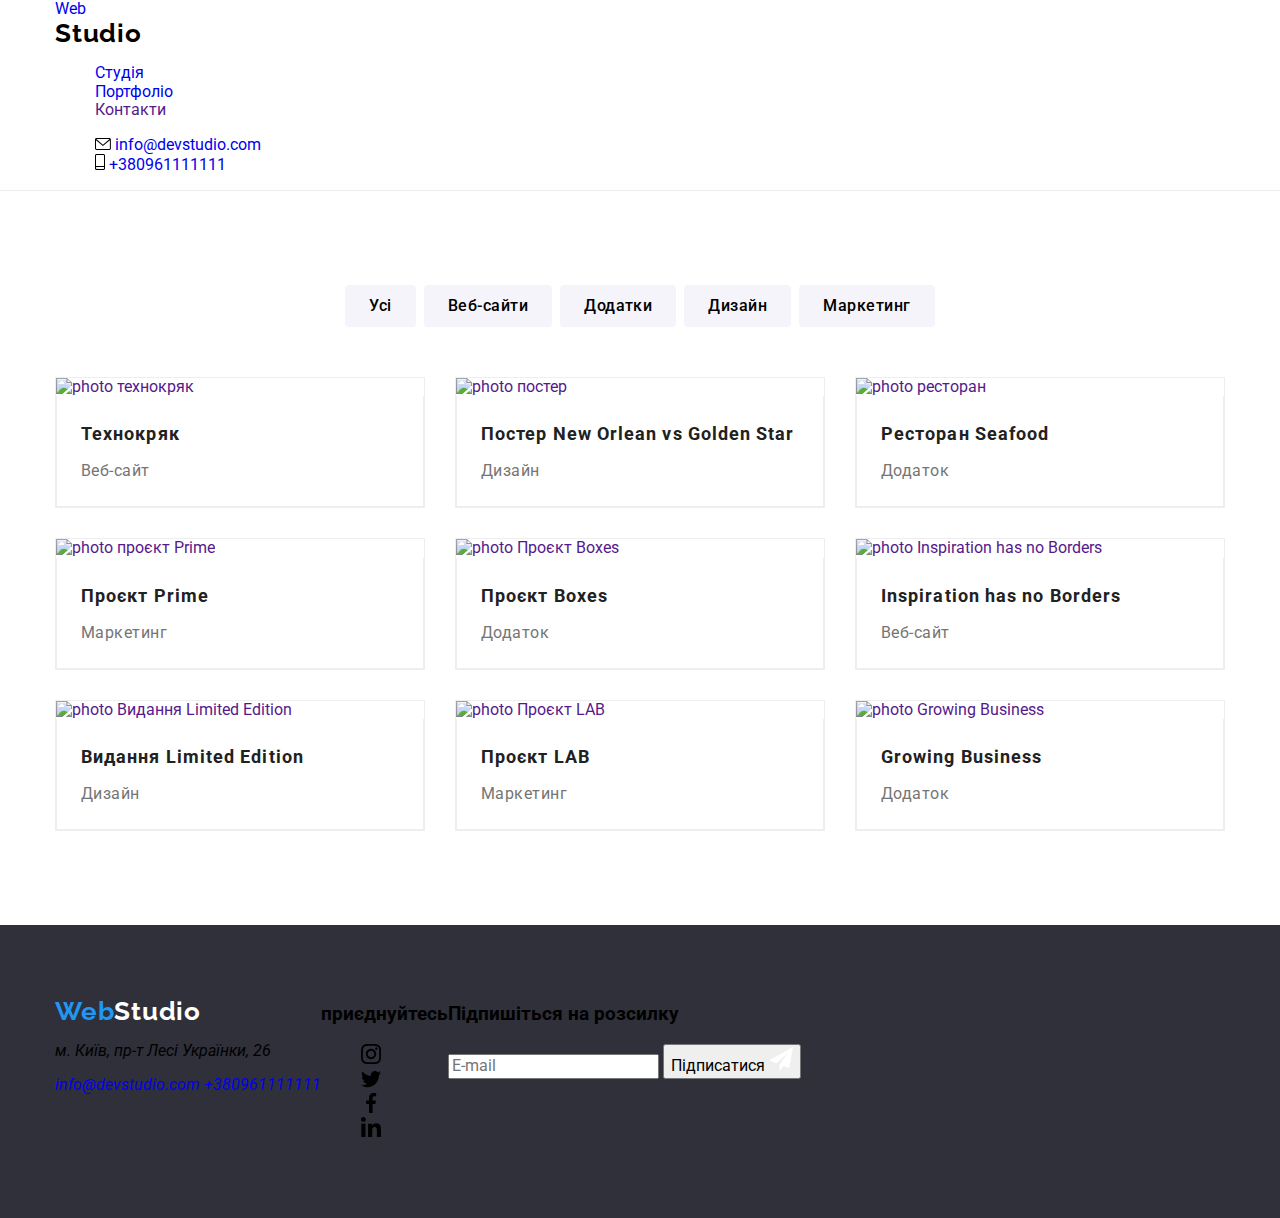
==== commit 86c8445b: "Add files via upload" ====
--- a/portfolio.html
+++ b/portfolio.html
@@ -14,7 +14,8 @@
       rel="stylesheet"
       href="https://cdnjs.cloudflare.com/ajax/libs/modern-normalize/2.0.0/modern-normalize.min.css"
     />
-    <link rel="stylesheet" href="./css/styles.css" />
+
+    <link rel="stylesheet" href="./css/main.min.css" />
   </head>
   <body>
     <header class="header">
@@ -356,27 +357,19 @@
             </li>
           </ul>
         </div>
-        <div class="form-foter">
-          <form class="form-foter">
-            <h3 class="text-foter-item">Підпишіться на розсилку</h3>
-
-            <div class="form-group-foter">
-              <label for="email" class="email-foter"></label>
-              <input
-                type="email"
-                id="email"
-                name="email"
-                placeholder="E-mail"
-              />
-              <button type="submit" class="btn-foter">
-                Підписатися
-                <svg class="svg-btn" width="24" height="24">
-                  <use href="./images/sprite.svg#icon-icon-send"></use>
-                </svg>
-              </button>
-            </div>
-          </form>
-        </div>
+        <form class="form-foter">
+          <h3 class="text-foter-item">Підпишіться на розсилку</h3>
+
+          <div class="form-group-foter">
+            <input type="email" id="mail" name="mail" placeholder="E-mail" />
+            <button type="submit" class="btn-foter">
+              Підписатися
+              <svg class="svg-btn" width="24" height="24">
+                <use href="./images/sprite.svg#icon-icon-send"></use>
+              </svg>
+            </button>
+          </div>
+        </form>
       </div>
     </footer>
   </body>
--- a/css/main.min.css
+++ b/css/main.min.css
@@ -0,0 +1 @@
+:root{--color-blue: #2196f3;--color-dark: #000;--coor-white: #fff;--color-white-e: #eee;--color-gray: rgba(255, 255, 255, 0.6);--color-white-dark: #212121;--color-gray-dark: #757575;--color-dark-blue: #2f303a;--bagroung-color-white: #f5f4fa;--border-bottom-color: #ececec;--color-svg-gray: #afb1b8}body{font-family:Roboto,sans-serif}ul{list-style:none}a{text-decoration:none}.container{width:1200px;padding-left:15px;padding-right:15px;margin-left:auto;margin-right:auto}.header{background:var(--coor-white);border-bottom:1px solid var(--border-bottom-color)}.header__logo{color:var(--color-blue);font-family:Raleway;font-size:26px;font-style:normal;font-weight:700;line-height:normal;letter-spacing:.78px;display:-webkit-box;display:-ms-flexbox;display:flex;margin-right:94px}.logo-studio{color:var(--color-dark);font-family:Raleway;font-size:26px;font-style:normal;font-weight:700;line-height:normal;letter-spacing:.78px;display:-webkit-box;display:-ms-flexbox;display:flex}.header__site-nav .site-nav-link:hover,.header__site-nav .site-nav-link:focus,.mail-item:hover,.mail-item:focus,.telephone-number:hover,.telephone-number:focus{color:var(--color-blue)}.header__site-nav .site-nav-link.current{color:var(--color-blue);-webkit-transition:color 250ms cubic-bezier(0.4, 0, 0.2, 1);transition:color 250ms cubic-bezier(0.4, 0, 0.2, 1)}.header__site-nav .current::after{content:"";position:absolute;bottom:0;display:block;width:100%;height:4px;border-radius:2px;background:var(--color-blue)}.header__site-nav{margin:0;padding:0;display:-webkit-box;display:-ms-flexbox;display:flex}.header__site-nav .site-nav-item{margin-right:50px}.header__site-nav .site-nav-item:last-child{margin-right:0}.header__site-nav .site-nav-link{position:relative;color:var(--color-white-dark);font-size:14px;font-style:normal;font-weight:500;line-height:normal;letter-spacing:.28px;display:block;padding-top:32px;padding-bottom:32px;-webkit-transition:color 250ms cubic-bezier(0.4, 0, 0.2, 1);transition:color 250ms cubic-bezier(0.4, 0, 0.2, 1)}.header__main-nav{display:-webkit-box;display:-ms-flexbox;display:flex;-webkit-box-align:center;-ms-flex-align:center;align-items:center}.header__main-contacts{display:-webkit-box;display:-ms-flexbox;display:flex;-webkit-box-align:center;-ms-flex-align:center;align-items:center}.header__contacts{margin-top:0;margin-bottom:0;margin-left:auto;padding:0;display:-webkit-box;display:-ms-flexbox;display:flex}.header__contacts .contacts-item{position:relative;margin-right:50px}.header__contacts .contacts-item:last-child{margin-right:0}.contacts-icon-envelope{vertical-align:middle;fill:var(--color-gray-dark);margin:0;margin-right:10px;padding:0;-webkit-transition:fill 250ms cubic-bezier(0.4, 0, 0.2, 1);transition:fill 250ms cubic-bezier(0.4, 0, 0.2, 1)}.contacts-mail:hover .contacts-icon-envelope,.contacts-mail:focus .contacts-icon-envelope{fill:var(--color-blue)}.contacts-icon-smartphone{vertical-align:middle;fill:var(--color-gray-dark);margin:0;margin-right:10px;padding:0;-webkit-transition:fill 250ms cubic-bezier(0.4, 0, 0.2, 1);transition:fill 250ms cubic-bezier(0.4, 0, 0.2, 1)}.contacts-telephone-number:hover .contacts-icon-smartphone,.contacts-telephone-number:focus .contacts-icon-smartphone{fill:var(--color-blue)}.contacts-mail{color:var(--color-gray-dark);font-size:14px;font-style:normal;font-weight:500;line-height:normal;letter-spacing:.28px;text-decoration:none;display:block;padding-top:32px;padding-bottom:32px;-webkit-transition:color 250ms cubic-bezier(0.4, 0, 0.2, 1);transition:color 250ms cubic-bezier(0.4, 0, 0.2, 1)}.contacts-mail:hover,.contacts-mail:focus{color:var(--color-blue)}.contacts-telephone-number{color:var(--color-gray-dark);font-size:14px;font-style:normal;font-weight:500;line-height:normal;letter-spacing:.28px;display:block;padding-top:32px;padding-bottom:32px;-webkit-transition:color 250ms cubic-bezier(0.4, 0, 0.2, 1);transition:color 250ms cubic-bezier(0.4, 0, 0.2, 1)}.contacts-telephone-number:hover,.contacts-telephone-number:focus{color:var(--color-blue)}.section-item{-ms-flex-negative:0;flex-shrink:0;margin-left:auto;margin-right:auto;text-align:center;padding-top:200px;padding-bottom:200px;max-width:1600px;background-color:var(--color-dark-blue);background-image:-webkit-gradient(linear, left top, right top, from(rgba(47, 48, 58, 0.4)), to(rgba(47, 48, 58, 0.4))),url(../images/Img-hero.svg);background-image:linear-gradient(to right, rgba(47, 48, 58, 0.4), rgba(47, 48, 58, 0.4)),url(../images/Img-hero.svg)}.section-item .text{width:696px;color:var(--coor-white);text-align:center;font-size:44px;font-style:normal;font-weight:900;line-height:1.36;letter-spacing:2.64px;text-transform:uppercase;margin:0;margin-left:auto;margin-right:auto}.section-item .button{color:var(--coor-white);background-color:var(--color-blue);color:var(--coor-white);text-align:center;font-size:16px;font-style:normal;font-weight:700;line-height:1.88;letter-spacing:.96px;width:216px;height:50px;-ms-flex-negative:0;flex-shrink:0;border-radius:4px;background:var(color-blue);-webkit-box-shadow:0px 4px 4px 0px rgba(0,0,0,.15);box-shadow:0px 4px 4px 0px rgba(0,0,0,.15);border:none}.section-item .button{margin:0;margin-top:30px}.backdrop{position:fixed;top:0;left:0;width:100%;height:100%;background-color:rgba(0,0,0,.2);z-index:1;-webkit-transition:opacity 250ms cubic-bezier(0.4, 0, 0.2, 1),visibility 250ms cubic-bezier(0.4, 0, 0.2, 1);transition:opacity 250ms cubic-bezier(0.4, 0, 0.2, 1),visibility 250ms cubic-bezier(0.4, 0, 0.2, 1)}.is-hidden{opacity:0;visibility:hidden;pointer-events:none}.modal{padding:40px;position:absolute;top:50%;left:50%;-webkit-transform:translate(-50%, -50%);transform:translate(-50%, -50%);width:528px;height:581px;background:var(--coor-white);border-radius:4px;-webkit-box-shadow:0px 2px 1px 0px rgba(0,0,0,.2),0px 1px 1px 0px rgba(0,0,0,.14),0px 1px 3px 0px rgba(0,0,0,.12);box-shadow:0px 2px 1px 0px rgba(0,0,0,.2),0px 1px 1px 0px rgba(0,0,0,.14),0px 1px 3px 0px rgba(0,0,0,.12);-webkit-transition:-webkit-transform 250ms cubic-bezier(0.4, 0, 0.2, 1);transition:-webkit-transform 250ms cubic-bezier(0.4, 0, 0.2, 1);transition:transform 250ms cubic-bezier(0.4, 0, 0.2, 1);transition:transform 250ms cubic-bezier(0.4, 0, 0.2, 1), -webkit-transform 250ms cubic-bezier(0.4, 0, 0.2, 1)}.is-hidden .modal{-webkit-transform:translate(-50%, -50%) scale(0.4);transform:translate(-50%, -50%) scale(0.4)}.modal-btn{position:absolute;top:14px;right:14px;display:-webkit-box;display:-ms-flexbox;display:flex;-webkit-box-pack:center;-ms-flex-pack:center;justify-content:center;-webkit-box-align:center;-ms-flex-align:center;align-items:center;padding:0;background:none;border:1px solid rgba(0,0,0,.1);border-radius:50%;cursor:pointer;-webkit-transition:fill 250ms cubic-bezier(0.4, 0, 0.2, 1);transition:fill 250ms cubic-bezier(0.4, 0, 0.2, 1)}.modal-btn:hover,.modal-btn:focus{fill:var(--color-blue)}.svg-modal-btn{margin:6px}.contacts-form{width:448px;margin-left:auto;margin-right:auto}.form-group{position:relative;display:-webkit-box;display:-ms-flexbox;display:flex;-webkit-box-orient:vertical;-webkit-box-direction:normal;-ms-flex-direction:column;flex-direction:column;text-align:left;margin:0;padding:0;margin-bottom:10px}.form-group label{margin-bottom:8px}.form-group input{padding-left:42px;height:40px;border-radius:4px;border:1px solid rgba(33,33,33,.2);outline:none;-webkit-transition:border-color 250ms cubic-bezier(0.4, 0, 0.2, 1);transition:border-color 250ms cubic-bezier(0.4, 0, 0.2, 1)}.form-group textarea{border-radius:4px;border:1px solid rgba(33,33,33,.2);padding:12px 16px;height:120px;outline:none;-webkit-transition:border-color 250ms cubic-bezier(0.4, 0, 0.2, 1);transition:border-color 250ms cubic-bezier(0.4, 0, 0.2, 1)}.form-group input:hover,.form-group input:focus{border-radius:4px;border:1px solid #2196f3;border-color:var(--color-blue)}.form-group textarea::-webkit-input-placeholder{color:rgba(117,117,117,.5);font-size:12px;font-weight:400;letter-spacing:.12px}.form-group textarea::-moz-placeholder{color:rgba(117,117,117,.5);font-size:12px;font-weight:400;letter-spacing:.12px}.form-group textarea:-ms-input-placeholder{color:rgba(117,117,117,.5);font-size:12px;font-weight:400;letter-spacing:.12px}.form-group textarea::-ms-input-placeholder{color:rgba(117,117,117,.5);font-size:12px;font-weight:400;letter-spacing:.12px}.form-group textarea::placeholder{color:rgba(117,117,117,.5);font-size:12px;font-weight:400;letter-spacing:.12px}.text-contacts{color:var(--color-white-dark);text-align:center;font-size:20px;font-weight:700;letter-spacing:.6px;margin:0;padding:0;margin-bottom:12px}.user-name-modal{color:var(--color-gray-dark);font-size:12px;font-weight:400;letter-spacing:.12px}.icon-modal{position:absolute;top:50%;left:12px;-webkit-transform:translateY(10%);transform:translateY(10%);-webkit-transition:fill 250ms cubic-bezier(0.4, 0, 0.2, 1);transition:fill 250ms cubic-bezier(0.4, 0, 0.2, 1)}.form-group input:hover+.icon-modal,.form-group input:focus+.icon-modal{fill:var(--color-blue)}.telephone-number-modal{color:var(--color-gray-dark);font-size:12px;font-weight:400;letter-spacing:.12px}.email-modal{color:var(--color-gray-dark);font-size:12px;font-weight:400;letter-spacing:.12px}.coments-modal{color:var(--color-gray-dark);font-size:12px;font-weight:400;letter-spacing:.12px}.coments-modal-item{resize:none}.checkbox-modal{position:absolute;-webkit-appearance:none;-moz-appearance:none;appearance:none}.checkbox-icon{position:absolute;top:50%;left:7px;-webkit-transform:translateY(-50%);transform:translateY(-50%);display:inline-block;vertical-align:middle;width:16px;height:15px;border:2px solid var(--color-white-dark);border-radius:2px;-webkit-transition:border-color 250ms cubic-bezier(0.4, 0, 0.2, 1),background-color 250ms cubic-bezier(0.4, 0, 0.2, 1);transition:border-color 250ms cubic-bezier(0.4, 0, 0.2, 1),background-color 250ms cubic-bezier(0.4, 0, 0.2, 1)}.checkbox-modal:focus+.checkbox-icon{border-color:var(--color-blue)}.checkbox-modal:checked+.checkbox-icon{border-color:var(--color-blue);background-color:var(--color-blue);background-image:url(../images/icon-check.svg);background-size:contain;background-origin:border-box}.сonditions{color:var(--color-gray-dark);font-size:14px;font-weight:400;line-height:1.7;letter-spacing:.42px;text-align:center;margin:0}.сonditions-link{text-decoration:underline;color:var(--color-blue);margin:0}.form-group-bottom{position:relative;margin:0;padding:0;margin-bottom:30px}.form-group textarea:hover,.form-group textarea:focus{border-radius:4px;border:1px solid #2196f3}.btn-form{color:var(--coor-white);text-align:center;font-size:16px;font-weight:700;line-height:1.9;letter-spacing:.96px;width:200px;border:none;border-radius:4px;background:var(--color-blue);-webkit-box-shadow:0px 4px 4px 0px rgba(0,0,0,.15);box-shadow:0px 4px 4px 0px rgba(0,0,0,.15);padding:10px 52px}.section-feature{padding-top:94px;padding-bottom:94px}.feature{margin:0;padding:0;display:-webkit-box;display:-ms-flexbox;display:flex}.li-feature{margin-right:30px;width:270px}.feature .li-feature:last-child{margin-right:0}.div-svg{margin-bottom:30px;display:-webkit-box;display:-ms-flexbox;display:flex;width:270px;height:120px;-webkit-box-align:center;-ms-flex-align:center;align-items:center;-webkit-box-pack:center;-ms-flex-pack:center;justify-content:center;background:var(--bagroung-color-white);border-radius:4px}.feature .text{color:var(--color-white-dark);font-size:14px;font-style:normal;font-weight:700;line-height:normal;letter-spacing:.42px;text-transform:uppercase;margin:0}.feature .text-item{-ms-flex-negative:0;flex-shrink:0;color:var(--color-gray-dark);font-size:14px;font-style:normal;font-weight:400;line-height:1.7;letter-spacing:.42px;margin:0;margin-top:10px;padding:0}.section{padding-bottom:94px}.section .photo{display:-webkit-box;display:-ms-flexbox;display:flex}.photo .img{width:370px;height:294px;display:block}.photo{margin:0;padding:0}.photo .li-item{position:relative;margin:0;padding:0;margin-right:30px}.li-item:last-child{margin-right:0}.section .text{color:var(--color-white-dark);text-align:center;font-size:36px;font-style:normal;font-weight:700;line-height:normal;letter-spacing:1.08px;margin:0;padding:0;margin-bottom:50px}.text-app{position:absolute;display:-webkit-box;display:-ms-flexbox;display:flex;bottom:0;margin:0;padding:0;color:var(--coor-white);-webkit-box-pack:center;-ms-flex-pack:center;justify-content:center;-webkit-box-align:center;-ms-flex-align:center;align-items:center;font-size:14px;font-weight:700;letter-spacing:.42px;text-transform:uppercase;background-image:-webkit-gradient(linear, left top, right top, from(rgba(47, 48, 58, 0.8)), to(rgba(47, 48, 58, 0.8)));background-image:linear-gradient(to right, rgba(47, 48, 58, 0.8), rgba(47, 48, 58, 0.8));width:370px;height:70px}.section-comands{background-color:var(--bagroung-color-white);padding-top:94px;padding-bottom:94px}.section-comands .commads{color:var(--color-white-dark);background:var(--bagroung-color-white);text-align:center;font-size:36px;font-style:normal;font-weight:700;line-height:normal;letter-spacing:1.08px;margin:0;margin-bottom:50px}.sociale-list{display:-webkit-box;display:-ms-flexbox;display:flex;margin:0;margin-top:16px;padding:0;-webkit-box-pack:center;-ms-flex-pack:center;justify-content:center}.social-list-item{margin:0;padding:0;margin-right:10px}.social-list-item:last-child{margin-right:0}.social-list-link{display:-webkit-box;display:-ms-flexbox;display:flex;-webkit-box-align:center;-ms-flex-align:center;align-items:center;-webkit-box-pack:center;-ms-flex-pack:center;justify-content:center;width:44px;height:44px;border-color:var(--coor-white);border-radius:50%;-webkit-transition:background-color 250ms cubic-bezier(0.4, 0, 0.2, 1);transition:background-color 250ms cubic-bezier(0.4, 0, 0.2, 1)}.social-list-link .svg{fill:var(--color-svg-gray);-webkit-transition:fill 250ms cubic-bezier(0.4, 0, 0.2, 1);transition:fill 250ms cubic-bezier(0.4, 0, 0.2, 1)}.social-list-link:hover,.social-list-link:focus{background-color:var(--color-blue)}.social-list-link:hover .svg,.social-list-link:focus .svg{fill:var(--coor-white)}.commands-item{margin:0;padding:0;display:-webkit-box;display:-ms-flexbox;display:flex}.li-comands{margin:0;padding:0;margin-right:30px;background-color:var(--coor-white);-webkit-box-shadow:0px 2px 1px 0px rgba(0,0,0,.2),0px 1px 1px 0px rgba(0,0,0,.14),0px 1px 3px 0px rgba(0,0,0,.12);box-shadow:0px 2px 1px 0px rgba(0,0,0,.2),0px 1px 1px 0px rgba(0,0,0,.14),0px 1px 3px 0px rgba(0,0,0,.12)}.li-comands:last-child{margin-right:0}.commands-item .img{width:270px;height:260px;-ms-flex-negative:0;flex-shrink:0;display:block}.commands-item .name{color:var(--color-white-dark);text-align:center;font-size:16px;font-style:normal;font-weight:500;line-height:normal;letter-spacing:.48px;margin:0}.commands-item .profession{color:var(--color-gray-dark);text-align:center;font-size:16px;font-style:normal;font-weight:400;line-height:normal;letter-spacing:.48px;margin:0;margin-top:10px}.name-profession{padding-top:30px;padding-bottom:30px}.img-Igor{background:url(<path-to-image>),#d3d3d3 -86.437px -3.457px/196.208% 136.002% no-repeat}.img-Olga{background:url(<path-to-image>),#d3d3d3 -40.687px -0.224px/175.271% 121.356% no-repeat}.img-Mykola{background:url(<path-to-image>),#d3d3d3 -227.68px -8.844px/193.508% 134.131% no-repeat}.img-Myhaylo{background:url(<path-to-image>),#d3d3d3 -74.896px 0px/152.119% 105.326% no-repeat}.section-clients{background:var(--coor-white);padding-top:94px;padding-bottom:94px}.section-clients .text{margin:0;padding:0;text-align:center;font-size:36px;font-weight:700;letter-spacing:1.08px}.clients-list{display:-webkit-box;display:-ms-flexbox;display:flex;margin:0;margin-top:50px;padding:0;-webkit-box-pack:center;-ms-flex-pack:center;justify-content:center}.link-clients{width:170px;height:92px;-webkit-box-align:center;-ms-flex-align:center;align-items:center;-webkit-box-pack:center;-ms-flex-pack:center;justify-content:center;display:-webkit-box;display:-ms-flexbox;display:flex;border:1px solid var(--color-svg-gray);-webkit-transition:border-color 250ms cubic-bezier(0.4, 0, 0.2, 1);transition:border-color 250ms cubic-bezier(0.4, 0, 0.2, 1)}.svg-item{fill:var(--color-svg-gray);-webkit-transition:fill 250ms cubic-bezier(0.4, 0, 0.2, 1);transition:fill 250ms cubic-bezier(0.4, 0, 0.2, 1)}.link-clients:hover .svg-item,.link-clients:focus .svg-item{fill:var(--color-blue)}.clients-list-li{margin-right:30px;border-radius:4px;height:92px}.link-clients:hover,.link-clients:focus{border-color:var(--color-blue)}.clients-list-li:last-child{margin-right:0}.foter-container{display:-webkit-box;display:-ms-flexbox;display:flex;-webkit-box-align:baseline;-ms-flex-align:baseline;align-items:baseline}.logo-header-index{display:inline-block}.footer .web{color:var(--color-blue);font-family:Raleway;font-size:26px;font-style:normal;font-weight:700;line-height:normal;letter-spacing:.78px}.footer .studio{color:var(--coor-white);font-family:Raleway;font-size:26px;font-style:normal;font-weight:700;line-height:normal;letter-spacing:.78px}.footer{background:var(--color-dark-blue);padding-top:60px;padding-bottom:60px}.footer .foter__address{-ms-flex-negative:0;flex-shrink:0;color:var(--coor-white);font-size:14px;font-style:normal;font-weight:400;line-height:1.7;letter-spacing:.42px;margin:0;margin-top:20px}.footer .address-text{margin:0;padding:0}.footer .address-mail{display:block;color:var(--color-gray);font-size:14px;font-style:normal;font-weight:400;line-height:1.7;letter-spacing:.42px;margin:0;margin-top:9px;margin-bottom:9px;-webkit-transition:color 250ms cubic-bezier(0.4, 0, 0.2, 1);transition:color 250ms cubic-bezier(0.4, 0, 0.2, 1)}.footer .address-mail:hover,.footer .address-mail:focus{color:var(--coor-white)}.footer .address-tel{width:231px;-ms-flex-negative:0;flex-shrink:0;color:var(--color-gray);font-size:14px;font-style:normal;font-weight:400;line-height:1.7;letter-spacing:.42px;margin:0;-webkit-transition:color 250ms cubic-bezier(0.4, 0, 0.2, 1);transition:color 250ms cubic-bezier(0.4, 0, 0.2, 1)}.footer .address-tel:hover,.footer .address-tel:focus{color:var(--coor-white)}.div__social-networks{margin-left:70px}.social__networks{margin:0;margin-bottom:20px;padding:0;display:-webkit-box;display:-ms-flexbox;display:flex;color:var(--coor-white);font-size:14px;font-weight:700;letter-spacing:.42px;text-transform:uppercase}.sociale__list-foter{display:-webkit-box;display:-ms-flexbox;display:flex;margin:0;padding:0}.social__list-item-foter{margin:0;padding:0;margin-right:10px}.social__list-item-foter:last-child{margin-right:0}.social__list-link-foter{display:-webkit-box;display:-ms-flexbox;display:flex;-webkit-box-align:center;-ms-flex-align:center;align-items:center;-webkit-box-pack:center;-ms-flex-pack:center;justify-content:center;width:44px;height:44px;border-color:var(--coor-white);background:rgba(255,255,255,.1);border-radius:50%;-webkit-transition:background-color 250ms cubic-bezier(0.4, 0, 0.2, 1);transition:background-color 250ms cubic-bezier(0.4, 0, 0.2, 1)}.social__list-link-foter:hover,.social__list-link-foter:focus{background-color:var(--color-blue)}.social__list-link-foter:hover .svg-foter,.social__list-link-foter:focus .svg-foter{fill:var(--coor-white)}.svg__foter{fill:var(--coor-white);-webkit-transition:fill 250ms cubic-bezier(0.4, 0, 0.2, 1);transition:fill 250ms cubic-bezier(0.4, 0, 0.2, 1)}.form__foter{margin-left:auto}.form__foter-text{color:var(--coor-white);font-size:14px;font-weight:700;letter-spacing:.42px;text-transform:uppercase;margin:0;padding:0}.form__group-foter{margin-top:20px;display:-webkit-box;display:-ms-flexbox;display:flex;-webkit-box-align:baseline;-ms-flex-align:baseline;align-items:baseline}.form__group-foter input{display:-webkit-box;display:-ms-flexbox;display:flex;padding:0;padding-left:16px;width:358px;height:50px;color:var(--coor-white);border-radius:4px;border:1px solid rgba(255,255,255,.3);background:rgba(33,150,243,0);-webkit-box-shadow:0px 4px 4px 0px rgba(0,0,0,.15);box-shadow:0px 4px 4px 0px rgba(0,0,0,.15);outline:none}.form__group-foter input::-webkit-input-placeholder{display:-webkit-box;display:flex;color:rgba(255,255,255,.6);font-size:16px;font-weight:400;line-height:1.3;letter-spacing:.48px}.form__group-foter input::-moz-placeholder{display:flex;color:rgba(255,255,255,.6);font-size:16px;font-weight:400;line-height:1.3;letter-spacing:.48px}.form__group-foter input:-ms-input-placeholder{display:-ms-flexbox;display:flex;color:rgba(255,255,255,.6);font-size:16px;font-weight:400;line-height:1.3;letter-spacing:.48px}.form__group-foter input::-ms-input-placeholder{display:-ms-flexbox;display:flex;color:rgba(255,255,255,.6);font-size:16px;font-weight:400;line-height:1.3;letter-spacing:.48px}.form__group-foter input::placeholder{display:-webkit-box;display:-ms-flexbox;display:flex;color:rgba(255,255,255,.6);font-size:16px;font-weight:400;line-height:1.3;letter-spacing:.48px}.btn__foter{position:relative;width:200px;height:50px;padding:10px 62px 10px 28px;margin-left:12px;color:var(--coor-white);text-align:center;font-size:16px;font-weight:700;line-height:1.9;letter-spacing:.96px;border:none;border-radius:4px;background:#2196f3;-webkit-box-shadow:0px 4px 4px 0px rgba(0,0,0,.15);box-shadow:0px 4px 4px 0px rgba(0,0,0,.15)}.svg__btn{position:absolute;top:50%;right:28px;-webkit-transform:translateY(-50%);transform:translateY(-50%)}.main-section{background:var(--coor-white);padding-top:94px;padding-bottom:94px}.filter .button-item{color:var(--color-dark);background:var(--bagroung-color-white);text-align:center;font-size:16px;font-style:normal;font-weight:500;line-height:1.6;letter-spacing:.48px;border-radius:4px;border-color:rgba(0,0,0,0);padding:6px 22px;-webkit-transition:background 250ms cubic-bezier(0.4, 0, 0.2, 1),color 250ms cubic-bezier(0.4, 0, 0.2, 1),-webkit-box-shadow 250ms cubic-bezier(0.4, 0, 0.2, 1);transition:background 250ms cubic-bezier(0.4, 0, 0.2, 1),color 250ms cubic-bezier(0.4, 0, 0.2, 1),-webkit-box-shadow 250ms cubic-bezier(0.4, 0, 0.2, 1);transition:box-shadow 250ms cubic-bezier(0.4, 0, 0.2, 1),background 250ms cubic-bezier(0.4, 0, 0.2, 1),color 250ms cubic-bezier(0.4, 0, 0.2, 1);transition:box-shadow 250ms cubic-bezier(0.4, 0, 0.2, 1),background 250ms cubic-bezier(0.4, 0, 0.2, 1),color 250ms cubic-bezier(0.4, 0, 0.2, 1),-webkit-box-shadow 250ms cubic-bezier(0.4, 0, 0.2, 1)}.filter .button-item:hover,.filter .button-item:focus{background:var(--color-blue)}.filter .button-item:hover,.filter .button-item:focus{color:var(--coor-white)}.filter{display:-webkit-box;display:-ms-flexbox;display:flex;-webkit-box-pack:center;-ms-flex-pack:center;justify-content:center;margin:0;padding:0;margin-bottom:50px}.filter .li-item{margin-right:8px}.filter .button-item:hover,.filter .button-item:focus{-webkit-box-shadow:0px 2px 2px 0px rgba(0,0,0,.12),0px 1px 2px 0px rgba(0,0,0,.08),0px 3px 1px 0px rgba(0,0,0,.1);box-shadow:0px 2px 2px 0px rgba(0,0,0,.12),0px 1px 2px 0px rgba(0,0,0,.08),0px 3px 1px 0px rgba(0,0,0,.1)}.filter .li-item:last-child{margin-right:0}.filter .text{text-align:center;font-size:16px;font-style:normal;font-weight:500;line-height:1.6;letter-spacing:.48px}.portfolio .img-item-portfolio{display:block;background:var(--coor-white);position:relative;-webkit-transition:-webkit-box-shadow 250ms cubic-bezier(0.4, 0, 0.2, 1);transition:-webkit-box-shadow 250ms cubic-bezier(0.4, 0, 0.2, 1);transition:box-shadow 250ms cubic-bezier(0.4, 0, 0.2, 1);transition:box-shadow 250ms cubic-bezier(0.4, 0, 0.2, 1), -webkit-box-shadow 250ms cubic-bezier(0.4, 0, 0.2, 1)}.img-item-portfolio .title{color:var(--color-white-dark);font-size:18px;font-style:normal;font-weight:700;line-height:2;letter-spacing:1.08px}.img-item-portfolio .text{color:var(--color-gray-dark);font-size:16px;font-style:normal;font-weight:400;line-height:1.88;letter-spacing:.48px}.portfolio{display:-webkit-box;display:-ms-flexbox;display:flex;-ms-flex-wrap:wrap;flex-wrap:wrap;margin:0;padding:0}.portfolio .li-portfolio{width:370px;margin-right:30px;margin-bottom:30px;border:1px solid var(--color-white-e);background:var(--coor-white)}.portfolio .img-item-portfolio:hover,.portfolio .img-item-portfolio:focus{-webkit-box-shadow:1px 4px 6px 0px rgba(0,0,0,.16),0px 4px 4px 0px rgba(0,0,0,.06),0px 1px 1px 0px rgba(0,0,0,.12);box-shadow:1px 4px 6px 0px rgba(0,0,0,.16),0px 4px 4px 0px rgba(0,0,0,.06),0px 1px 1px 0px rgba(0,0,0,.12)}.portfolio .title{margin:0;padding:0}.portfolio .text{margin:0;margin-top:4px;padding:0}.title-text{margin:0;padding:20px 24px 20px 24px;border-right:1px solid var(--color-white-e);border-bottom:1px solid var(--color-white-e);border-left:1px solid var(--color-white-e)}.portfolio .li-portfolio:nth-child(3n){margin-right:0}.portfolio .li-portfolio:nth-last-child(-n+3){margin-bottom:0}.p-item{position:absolute;top:63px;left:24px;margin:0;width:322px;color:var(--coor-white);font-size:18px;font-weight:400;line-height:1.7;letter-spacing:.54px;-webkit-transition:-webkit-transform 250ms cubic-bezier(0.4, 0, 0.2, 1);transition:-webkit-transform 250ms cubic-bezier(0.4, 0, 0.2, 1);transition:transform 250ms cubic-bezier(0.4, 0, 0.2, 1);transition:transform 250ms cubic-bezier(0.4, 0, 0.2, 1), -webkit-transform 250ms cubic-bezier(0.4, 0, 0.2, 1);-webkit-transform:translateY(100%);transform:translateY(100%)}.div-p{position:absolute;width:370px;height:294px;background:rgba(33,150,243,.9);-webkit-transition:-webkit-transform 250ms cubic-bezier(0.4, 0, 0.2, 1);transition:-webkit-transform 250ms cubic-bezier(0.4, 0, 0.2, 1);transition:transform 250ms cubic-bezier(0.4, 0, 0.2, 1);transition:transform 250ms cubic-bezier(0.4, 0, 0.2, 1), -webkit-transform 250ms cubic-bezier(0.4, 0, 0.2, 1);-webkit-transform:translateY(0%);transform:translateY(0%);pointer-events:none}.img-item-portfolio:hover .div-p,.img-item-portfolio:focus .div-p{-webkit-transform:translateY(-101%);transform:translateY(-101%)}.img-item-portfolio:hover .p-item,.img-item-portfolio:focus .p-item{-webkit-transform:translateY(0%);transform:translateY(0%)}.div-absolute{overflow:hidden;position:relative}/*# sourceMappingURL=main.min.css.map */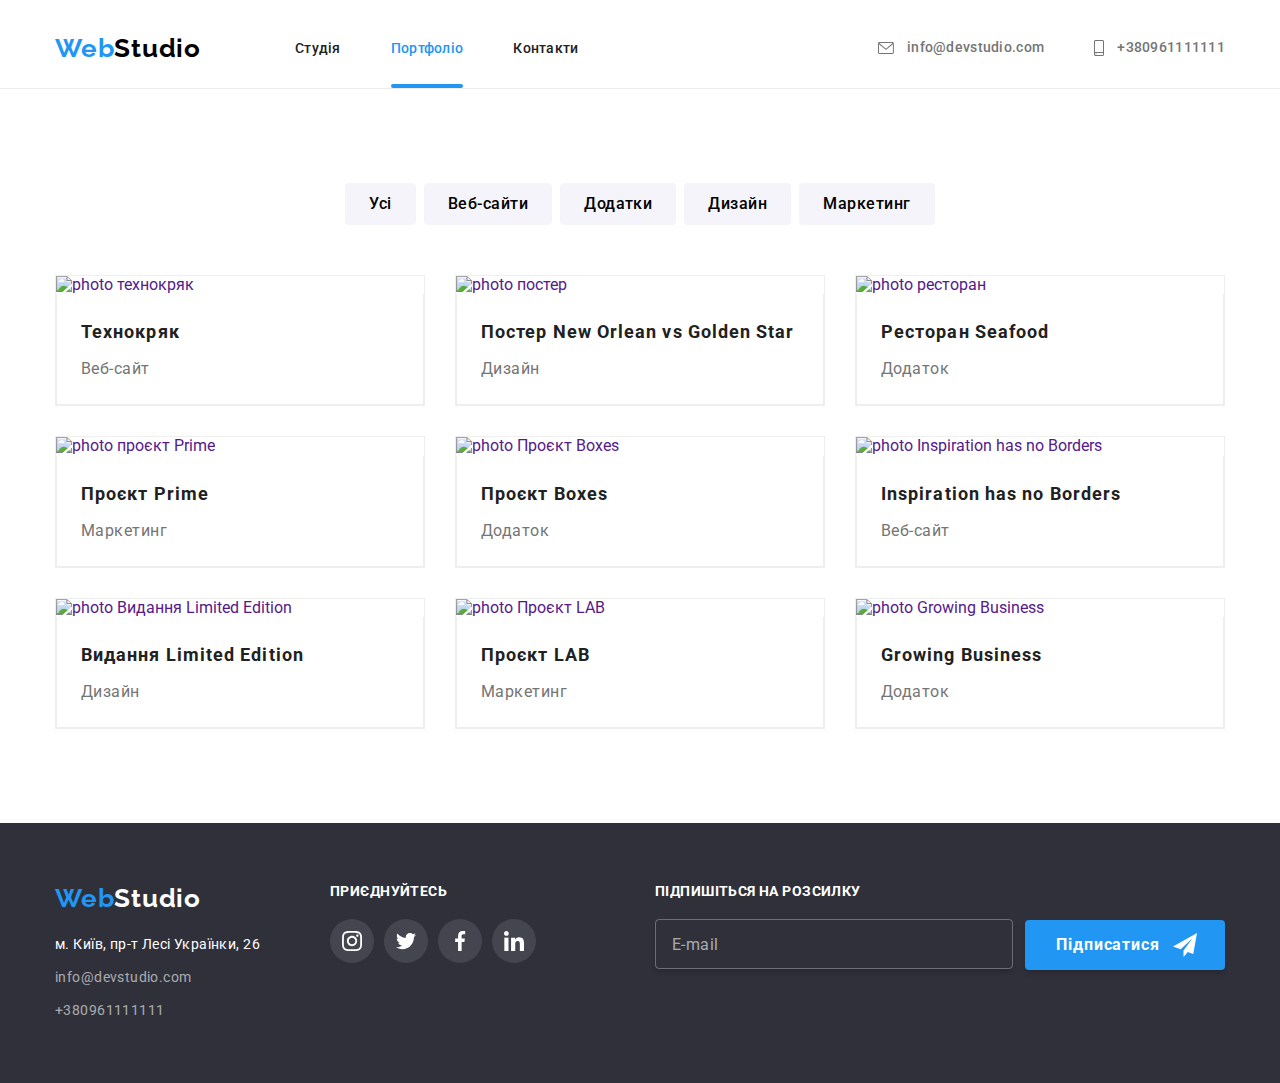
==== commit 02c30c53: "Add files via upload" ====
--- a/portfolio.html
+++ b/portfolio.html
@@ -19,38 +19,45 @@
   </head>
   <body>
     <header class="header">
-      <div class="container main-contacts">
-        <nav class="main-nav">
-          <a href="./index.html" class="logo-header"
+      <div class="container header__main-contacts">
+        <nav class="header__main-nav">
+          <a href="./index.html" class="header__logo"
             >Web<span class="logo-studio">Studio</span></a
           >
 
-          <ul class="site-nav">
-            <li class="item">
-              <a href="./index.html" class="link link-studio">Студія</a>
-            </li>
-            <li class="item">
-              <a href="./portfolio.html" class="link current link-portfolio"
+          <ul class="header__site-nav">
+            <li class="site-nav-item">
+              <a href="./index.html" class="site-nav-link link-studio"
+                >Студія</a
+              >
+            </li>
+
+            <li class="site-nav-item">
+              <a
+                href="./portfolio.html"
+                class="site-nav-link current link-portfolio"
                 >Портфоліо</a
               >
             </li>
-            <li class="item"><a href="" class="link">Контакти</a></li>
+            <li class="site-nav-item">
+              <a href="" class="site-nav-link">Контакти</a>
+            </li>
           </ul>
         </nav>
         <!-- Contacts -->
 
-        <ul class="contacts">
-          <li class="item">
-            <a href="mailto:info@devstudio.com" class="mail-item">
-              <svg class="icon-envelope" width="16" height="12">
+        <ul class="header__contacts">
+          <li class="contacts-item">
+            <a href="mailto:info@devstudio.com" class="contacts-mail">
+              <svg class="contacts-icon-envelope" width="16" height="12">
                 <use href="./images/sprite.svg#icon-envelope"></use>
               </svg>
               info@devstudio.com
             </a>
           </li>
-          <li class="item">
-            <a href="tel:+380961111111" class="telephone-number">
-              <svg class="icon-smartphone" width="10" height="16">
+          <li class="contacts-item">
+            <a href="tel:+380961111111" class="contacts-telephone-number">
+              <svg class="contacts-icon-smartphone" width="10" height="16">
                 <use href="./images/sprite.svg#icon-smartphone"></use>
               </svg>
               +380961111111
@@ -320,51 +327,52 @@
           <a href="./index.html" class="logo-header-index"
             ><span class="web">Web</span><span class="studio">Studio</span></a
           >
-          <address class="address">
-            <p class="address-item">м. Київ, пр-т Лесі Українки, 26</p>
-            <a href="mailto:info@devstudio.com" class="mail"
+          <address class="foter__address">
+            <p class="address-text">м. Київ, пр-т Лесі Українки, 26</p>
+            <a href="mailto:info@devstudio.com" class="address-mail"
               >info@devstudio.com</a
             >
-            <a href="tel:+380961111111" class="tel">+380961111111</a>
+            <a href="tel:+380961111111" class="address-tel">+380961111111</a>
           </address>
         </div>
-        <div class="div-social-networks">
-          <h3 class="social-networks">приєднуйтесь</h3>
-          <ul class="sociale-list-foter">
-            <li class="social-list-item-foter">
-              <a href="" class="social-list-link-foter"
-                ><svg class="svg-foter" width="20" height="20">
+        <div class="div__social-networks">
+          <h3 class="social__networks">приєднуйтесь</h3>
+          <ul class="sociale__list-foter">
+            <li class="social__list-item-foter">
+              <a href="" class="social__list-link-foter"
+                ><svg class="svg__foter" width="20" height="20">
                   <use href="./images/sprite.svg#icon-instagram"></use></svg
               ></a>
             </li>
-            <li class="social-list-item-foter">
-              <a href="" class="social-list-link-foter"
-                ><svg class="svg-foter" width="20" height="20">
+            <li class="social__list-item-foter">
+              <a href="" class="social__list-link-foter"
+                ><svg class="svg__foter" width="20" height="20">
                   <use href="./images/sprite.svg#icon-twitter"></use></svg
               ></a>
             </li>
-            <li class="social-list-item-foter">
-              <a href="" class="social-list-link-foter"
-                ><svg class="svg-foter" width="20" height="20">
+            <li class="social__list-item-foter">
+              <a href="" class="social__list-link-foter"
+                ><svg class="svg__foter" width="20" height="20">
                   <use href="./images/sprite.svg#icon-facebook"></use></svg
               ></a>
             </li>
-            <li class="social-list-item-foter">
-              <a href="" class="social-list-link-foter"
-                ><svg class="svg-foter" width="20" height="20">
+            <li class="social__list-item-foter">
+              <a href="" class="social__list-link-foter"
+                ><svg class="svg__foter" width="20" height="20">
                   <use href="./images/sprite.svg#icon-linkedin"></use></svg
               ></a>
             </li>
           </ul>
         </div>
-        <form class="form-foter">
-          <h3 class="text-foter-item">Підпишіться на розсилку</h3>
-
-          <div class="form-group-foter">
+
+        <form class="form__foter">
+          <h3 class="form__foter-text">Підпишіться на розсилку</h3>
+
+          <div class="form__group-foter">
             <input type="email" id="mail" name="mail" placeholder="E-mail" />
-            <button type="submit" class="btn-foter">
+            <button type="submit" class="btn__foter">
               Підписатися
-              <svg class="svg-btn" width="24" height="24">
+              <svg class="svg__btn" width="24" height="24">
                 <use href="./images/sprite.svg#icon-icon-send"></use>
               </svg>
             </button>
--- a/css/main.min.css
+++ b/css/main.min.css
@@ -1 +1 @@
-:root{--color-blue: #2196f3;--color-dark: #000;--coor-white: #fff;--color-white-e: #eee;--color-gray: rgba(255, 255, 255, 0.6);--color-white-dark: #212121;--color-gray-dark: #757575;--color-dark-blue: #2f303a;--bagroung-color-white: #f5f4fa;--border-bottom-color: #ececec;--color-svg-gray: #afb1b8}body{font-family:Roboto,sans-serif}ul{list-style:none}a{text-decoration:none}.container{width:1200px;padding-left:15px;padding-right:15px;margin-left:auto;margin-right:auto}.header{background:var(--coor-white);border-bottom:1px solid var(--border-bottom-color)}.header__logo{color:var(--color-blue);font-family:Raleway;font-size:26px;font-style:normal;font-weight:700;line-height:normal;letter-spacing:.78px;display:-webkit-box;display:-ms-flexbox;display:flex;margin-right:94px}.logo-studio{color:var(--color-dark);font-family:Raleway;font-size:26px;font-style:normal;font-weight:700;line-height:normal;letter-spacing:.78px;display:-webkit-box;display:-ms-flexbox;display:flex}.header__site-nav .site-nav-link:hover,.header__site-nav .site-nav-link:focus,.mail-item:hover,.mail-item:focus,.telephone-number:hover,.telephone-number:focus{color:var(--color-blue)}.header__site-nav .site-nav-link.current{color:var(--color-blue);-webkit-transition:color 250ms cubic-bezier(0.4, 0, 0.2, 1);transition:color 250ms cubic-bezier(0.4, 0, 0.2, 1)}.header__site-nav .current::after{content:"";position:absolute;bottom:0;display:block;width:100%;height:4px;border-radius:2px;background:var(--color-blue)}.header__site-nav{margin:0;padding:0;display:-webkit-box;display:-ms-flexbox;display:flex}.header__site-nav .site-nav-item{margin-right:50px}.header__site-nav .site-nav-item:last-child{margin-right:0}.header__site-nav .site-nav-link{position:relative;color:var(--color-white-dark);font-size:14px;font-style:normal;font-weight:500;line-height:normal;letter-spacing:.28px;display:block;padding-top:32px;padding-bottom:32px;-webkit-transition:color 250ms cubic-bezier(0.4, 0, 0.2, 1);transition:color 250ms cubic-bezier(0.4, 0, 0.2, 1)}.header__main-nav{display:-webkit-box;display:-ms-flexbox;display:flex;-webkit-box-align:center;-ms-flex-align:center;align-items:center}.header__main-contacts{display:-webkit-box;display:-ms-flexbox;display:flex;-webkit-box-align:center;-ms-flex-align:center;align-items:center}.header__contacts{margin-top:0;margin-bottom:0;margin-left:auto;padding:0;display:-webkit-box;display:-ms-flexbox;display:flex}.header__contacts .contacts-item{position:relative;margin-right:50px}.header__contacts .contacts-item:last-child{margin-right:0}.contacts-icon-envelope{vertical-align:middle;fill:var(--color-gray-dark);margin:0;margin-right:10px;padding:0;-webkit-transition:fill 250ms cubic-bezier(0.4, 0, 0.2, 1);transition:fill 250ms cubic-bezier(0.4, 0, 0.2, 1)}.contacts-mail:hover .contacts-icon-envelope,.contacts-mail:focus .contacts-icon-envelope{fill:var(--color-blue)}.contacts-icon-smartphone{vertical-align:middle;fill:var(--color-gray-dark);margin:0;margin-right:10px;padding:0;-webkit-transition:fill 250ms cubic-bezier(0.4, 0, 0.2, 1);transition:fill 250ms cubic-bezier(0.4, 0, 0.2, 1)}.contacts-telephone-number:hover .contacts-icon-smartphone,.contacts-telephone-number:focus .contacts-icon-smartphone{fill:var(--color-blue)}.contacts-mail{color:var(--color-gray-dark);font-size:14px;font-style:normal;font-weight:500;line-height:normal;letter-spacing:.28px;text-decoration:none;display:block;padding-top:32px;padding-bottom:32px;-webkit-transition:color 250ms cubic-bezier(0.4, 0, 0.2, 1);transition:color 250ms cubic-bezier(0.4, 0, 0.2, 1)}.contacts-mail:hover,.contacts-mail:focus{color:var(--color-blue)}.contacts-telephone-number{color:var(--color-gray-dark);font-size:14px;font-style:normal;font-weight:500;line-height:normal;letter-spacing:.28px;display:block;padding-top:32px;padding-bottom:32px;-webkit-transition:color 250ms cubic-bezier(0.4, 0, 0.2, 1);transition:color 250ms cubic-bezier(0.4, 0, 0.2, 1)}.contacts-telephone-number:hover,.contacts-telephone-number:focus{color:var(--color-blue)}.section-item{-ms-flex-negative:0;flex-shrink:0;margin-left:auto;margin-right:auto;text-align:center;padding-top:200px;padding-bottom:200px;max-width:1600px;background-color:var(--color-dark-blue);background-image:-webkit-gradient(linear, left top, right top, from(rgba(47, 48, 58, 0.4)), to(rgba(47, 48, 58, 0.4))),url(../images/Img-hero.svg);background-image:linear-gradient(to right, rgba(47, 48, 58, 0.4), rgba(47, 48, 58, 0.4)),url(../images/Img-hero.svg)}.section-item .text{width:696px;color:var(--coor-white);text-align:center;font-size:44px;font-style:normal;font-weight:900;line-height:1.36;letter-spacing:2.64px;text-transform:uppercase;margin:0;margin-left:auto;margin-right:auto}.section-item .button{color:var(--coor-white);background-color:var(--color-blue);color:var(--coor-white);text-align:center;font-size:16px;font-style:normal;font-weight:700;line-height:1.88;letter-spacing:.96px;width:216px;height:50px;-ms-flex-negative:0;flex-shrink:0;border-radius:4px;background:var(color-blue);-webkit-box-shadow:0px 4px 4px 0px rgba(0,0,0,.15);box-shadow:0px 4px 4px 0px rgba(0,0,0,.15);border:none}.section-item .button{margin:0;margin-top:30px}.backdrop{position:fixed;top:0;left:0;width:100%;height:100%;background-color:rgba(0,0,0,.2);z-index:1;-webkit-transition:opacity 250ms cubic-bezier(0.4, 0, 0.2, 1),visibility 250ms cubic-bezier(0.4, 0, 0.2, 1);transition:opacity 250ms cubic-bezier(0.4, 0, 0.2, 1),visibility 250ms cubic-bezier(0.4, 0, 0.2, 1)}.is-hidden{opacity:0;visibility:hidden;pointer-events:none}.modal{padding:40px;position:absolute;top:50%;left:50%;-webkit-transform:translate(-50%, -50%);transform:translate(-50%, -50%);width:528px;height:581px;background:var(--coor-white);border-radius:4px;-webkit-box-shadow:0px 2px 1px 0px rgba(0,0,0,.2),0px 1px 1px 0px rgba(0,0,0,.14),0px 1px 3px 0px rgba(0,0,0,.12);box-shadow:0px 2px 1px 0px rgba(0,0,0,.2),0px 1px 1px 0px rgba(0,0,0,.14),0px 1px 3px 0px rgba(0,0,0,.12);-webkit-transition:-webkit-transform 250ms cubic-bezier(0.4, 0, 0.2, 1);transition:-webkit-transform 250ms cubic-bezier(0.4, 0, 0.2, 1);transition:transform 250ms cubic-bezier(0.4, 0, 0.2, 1);transition:transform 250ms cubic-bezier(0.4, 0, 0.2, 1), -webkit-transform 250ms cubic-bezier(0.4, 0, 0.2, 1)}.is-hidden .modal{-webkit-transform:translate(-50%, -50%) scale(0.4);transform:translate(-50%, -50%) scale(0.4)}.modal-btn{position:absolute;top:14px;right:14px;display:-webkit-box;display:-ms-flexbox;display:flex;-webkit-box-pack:center;-ms-flex-pack:center;justify-content:center;-webkit-box-align:center;-ms-flex-align:center;align-items:center;padding:0;background:none;border:1px solid rgba(0,0,0,.1);border-radius:50%;cursor:pointer;-webkit-transition:fill 250ms cubic-bezier(0.4, 0, 0.2, 1);transition:fill 250ms cubic-bezier(0.4, 0, 0.2, 1)}.modal-btn:hover,.modal-btn:focus{fill:var(--color-blue)}.svg-modal-btn{margin:6px}.contacts-form{width:448px;margin-left:auto;margin-right:auto}.form-group{position:relative;display:-webkit-box;display:-ms-flexbox;display:flex;-webkit-box-orient:vertical;-webkit-box-direction:normal;-ms-flex-direction:column;flex-direction:column;text-align:left;margin:0;padding:0;margin-bottom:10px}.form-group label{margin-bottom:8px}.form-group input{padding-left:42px;height:40px;border-radius:4px;border:1px solid rgba(33,33,33,.2);outline:none;-webkit-transition:border-color 250ms cubic-bezier(0.4, 0, 0.2, 1);transition:border-color 250ms cubic-bezier(0.4, 0, 0.2, 1)}.form-group textarea{border-radius:4px;border:1px solid rgba(33,33,33,.2);padding:12px 16px;height:120px;outline:none;-webkit-transition:border-color 250ms cubic-bezier(0.4, 0, 0.2, 1);transition:border-color 250ms cubic-bezier(0.4, 0, 0.2, 1)}.form-group input:hover,.form-group input:focus{border-radius:4px;border:1px solid #2196f3;border-color:var(--color-blue)}.form-group textarea::-webkit-input-placeholder{color:rgba(117,117,117,.5);font-size:12px;font-weight:400;letter-spacing:.12px}.form-group textarea::-moz-placeholder{color:rgba(117,117,117,.5);font-size:12px;font-weight:400;letter-spacing:.12px}.form-group textarea:-ms-input-placeholder{color:rgba(117,117,117,.5);font-size:12px;font-weight:400;letter-spacing:.12px}.form-group textarea::-ms-input-placeholder{color:rgba(117,117,117,.5);font-size:12px;font-weight:400;letter-spacing:.12px}.form-group textarea::placeholder{color:rgba(117,117,117,.5);font-size:12px;font-weight:400;letter-spacing:.12px}.text-contacts{color:var(--color-white-dark);text-align:center;font-size:20px;font-weight:700;letter-spacing:.6px;margin:0;padding:0;margin-bottom:12px}.user-name-modal{color:var(--color-gray-dark);font-size:12px;font-weight:400;letter-spacing:.12px}.icon-modal{position:absolute;top:50%;left:12px;-webkit-transform:translateY(10%);transform:translateY(10%);-webkit-transition:fill 250ms cubic-bezier(0.4, 0, 0.2, 1);transition:fill 250ms cubic-bezier(0.4, 0, 0.2, 1)}.form-group input:hover+.icon-modal,.form-group input:focus+.icon-modal{fill:var(--color-blue)}.telephone-number-modal{color:var(--color-gray-dark);font-size:12px;font-weight:400;letter-spacing:.12px}.email-modal{color:var(--color-gray-dark);font-size:12px;font-weight:400;letter-spacing:.12px}.coments-modal{color:var(--color-gray-dark);font-size:12px;font-weight:400;letter-spacing:.12px}.coments-modal-item{resize:none}.checkbox-modal{position:absolute;-webkit-appearance:none;-moz-appearance:none;appearance:none}.checkbox-icon{position:absolute;top:50%;left:7px;-webkit-transform:translateY(-50%);transform:translateY(-50%);display:inline-block;vertical-align:middle;width:16px;height:15px;border:2px solid var(--color-white-dark);border-radius:2px;-webkit-transition:border-color 250ms cubic-bezier(0.4, 0, 0.2, 1),background-color 250ms cubic-bezier(0.4, 0, 0.2, 1);transition:border-color 250ms cubic-bezier(0.4, 0, 0.2, 1),background-color 250ms cubic-bezier(0.4, 0, 0.2, 1)}.checkbox-modal:focus+.checkbox-icon{border-color:var(--color-blue)}.checkbox-modal:checked+.checkbox-icon{border-color:var(--color-blue);background-color:var(--color-blue);background-image:url(../images/icon-check.svg);background-size:contain;background-origin:border-box}.сonditions{color:var(--color-gray-dark);font-size:14px;font-weight:400;line-height:1.7;letter-spacing:.42px;text-align:center;margin:0}.сonditions-link{text-decoration:underline;color:var(--color-blue);margin:0}.form-group-bottom{position:relative;margin:0;padding:0;margin-bottom:30px}.form-group textarea:hover,.form-group textarea:focus{border-radius:4px;border:1px solid #2196f3}.btn-form{color:var(--coor-white);text-align:center;font-size:16px;font-weight:700;line-height:1.9;letter-spacing:.96px;width:200px;border:none;border-radius:4px;background:var(--color-blue);-webkit-box-shadow:0px 4px 4px 0px rgba(0,0,0,.15);box-shadow:0px 4px 4px 0px rgba(0,0,0,.15);padding:10px 52px}.section-feature{padding-top:94px;padding-bottom:94px}.feature{margin:0;padding:0;display:-webkit-box;display:-ms-flexbox;display:flex}.li-feature{margin-right:30px;width:270px}.feature .li-feature:last-child{margin-right:0}.div-svg{margin-bottom:30px;display:-webkit-box;display:-ms-flexbox;display:flex;width:270px;height:120px;-webkit-box-align:center;-ms-flex-align:center;align-items:center;-webkit-box-pack:center;-ms-flex-pack:center;justify-content:center;background:var(--bagroung-color-white);border-radius:4px}.feature .text{color:var(--color-white-dark);font-size:14px;font-style:normal;font-weight:700;line-height:normal;letter-spacing:.42px;text-transform:uppercase;margin:0}.feature .text-item{-ms-flex-negative:0;flex-shrink:0;color:var(--color-gray-dark);font-size:14px;font-style:normal;font-weight:400;line-height:1.7;letter-spacing:.42px;margin:0;margin-top:10px;padding:0}.section{padding-bottom:94px}.section .photo{display:-webkit-box;display:-ms-flexbox;display:flex}.photo .img{width:370px;height:294px;display:block}.photo{margin:0;padding:0}.photo .li-item{position:relative;margin:0;padding:0;margin-right:30px}.li-item:last-child{margin-right:0}.section .text{color:var(--color-white-dark);text-align:center;font-size:36px;font-style:normal;font-weight:700;line-height:normal;letter-spacing:1.08px;margin:0;padding:0;margin-bottom:50px}.text-app{position:absolute;display:-webkit-box;display:-ms-flexbox;display:flex;bottom:0;margin:0;padding:0;color:var(--coor-white);-webkit-box-pack:center;-ms-flex-pack:center;justify-content:center;-webkit-box-align:center;-ms-flex-align:center;align-items:center;font-size:14px;font-weight:700;letter-spacing:.42px;text-transform:uppercase;background-image:-webkit-gradient(linear, left top, right top, from(rgba(47, 48, 58, 0.8)), to(rgba(47, 48, 58, 0.8)));background-image:linear-gradient(to right, rgba(47, 48, 58, 0.8), rgba(47, 48, 58, 0.8));width:370px;height:70px}.section-comands{background-color:var(--bagroung-color-white);padding-top:94px;padding-bottom:94px}.section-comands .commads{color:var(--color-white-dark);background:var(--bagroung-color-white);text-align:center;font-size:36px;font-style:normal;font-weight:700;line-height:normal;letter-spacing:1.08px;margin:0;margin-bottom:50px}.sociale-list{display:-webkit-box;display:-ms-flexbox;display:flex;margin:0;margin-top:16px;padding:0;-webkit-box-pack:center;-ms-flex-pack:center;justify-content:center}.social-list-item{margin:0;padding:0;margin-right:10px}.social-list-item:last-child{margin-right:0}.social-list-link{display:-webkit-box;display:-ms-flexbox;display:flex;-webkit-box-align:center;-ms-flex-align:center;align-items:center;-webkit-box-pack:center;-ms-flex-pack:center;justify-content:center;width:44px;height:44px;border-color:var(--coor-white);border-radius:50%;-webkit-transition:background-color 250ms cubic-bezier(0.4, 0, 0.2, 1);transition:background-color 250ms cubic-bezier(0.4, 0, 0.2, 1)}.social-list-link .svg{fill:var(--color-svg-gray);-webkit-transition:fill 250ms cubic-bezier(0.4, 0, 0.2, 1);transition:fill 250ms cubic-bezier(0.4, 0, 0.2, 1)}.social-list-link:hover,.social-list-link:focus{background-color:var(--color-blue)}.social-list-link:hover .svg,.social-list-link:focus .svg{fill:var(--coor-white)}.commands-item{margin:0;padding:0;display:-webkit-box;display:-ms-flexbox;display:flex}.li-comands{margin:0;padding:0;margin-right:30px;background-color:var(--coor-white);-webkit-box-shadow:0px 2px 1px 0px rgba(0,0,0,.2),0px 1px 1px 0px rgba(0,0,0,.14),0px 1px 3px 0px rgba(0,0,0,.12);box-shadow:0px 2px 1px 0px rgba(0,0,0,.2),0px 1px 1px 0px rgba(0,0,0,.14),0px 1px 3px 0px rgba(0,0,0,.12)}.li-comands:last-child{margin-right:0}.commands-item .img{width:270px;height:260px;-ms-flex-negative:0;flex-shrink:0;display:block}.commands-item .name{color:var(--color-white-dark);text-align:center;font-size:16px;font-style:normal;font-weight:500;line-height:normal;letter-spacing:.48px;margin:0}.commands-item .profession{color:var(--color-gray-dark);text-align:center;font-size:16px;font-style:normal;font-weight:400;line-height:normal;letter-spacing:.48px;margin:0;margin-top:10px}.name-profession{padding-top:30px;padding-bottom:30px}.img-Igor{background:url(<path-to-image>),#d3d3d3 -86.437px -3.457px/196.208% 136.002% no-repeat}.img-Olga{background:url(<path-to-image>),#d3d3d3 -40.687px -0.224px/175.271% 121.356% no-repeat}.img-Mykola{background:url(<path-to-image>),#d3d3d3 -227.68px -8.844px/193.508% 134.131% no-repeat}.img-Myhaylo{background:url(<path-to-image>),#d3d3d3 -74.896px 0px/152.119% 105.326% no-repeat}.section-clients{background:var(--coor-white);padding-top:94px;padding-bottom:94px}.section-clients .text{margin:0;padding:0;text-align:center;font-size:36px;font-weight:700;letter-spacing:1.08px}.clients-list{display:-webkit-box;display:-ms-flexbox;display:flex;margin:0;margin-top:50px;padding:0;-webkit-box-pack:center;-ms-flex-pack:center;justify-content:center}.link-clients{width:170px;height:92px;-webkit-box-align:center;-ms-flex-align:center;align-items:center;-webkit-box-pack:center;-ms-flex-pack:center;justify-content:center;display:-webkit-box;display:-ms-flexbox;display:flex;border:1px solid var(--color-svg-gray);-webkit-transition:border-color 250ms cubic-bezier(0.4, 0, 0.2, 1);transition:border-color 250ms cubic-bezier(0.4, 0, 0.2, 1)}.svg-item{fill:var(--color-svg-gray);-webkit-transition:fill 250ms cubic-bezier(0.4, 0, 0.2, 1);transition:fill 250ms cubic-bezier(0.4, 0, 0.2, 1)}.link-clients:hover .svg-item,.link-clients:focus .svg-item{fill:var(--color-blue)}.clients-list-li{margin-right:30px;border-radius:4px;height:92px}.link-clients:hover,.link-clients:focus{border-color:var(--color-blue)}.clients-list-li:last-child{margin-right:0}.foter-container{display:-webkit-box;display:-ms-flexbox;display:flex;-webkit-box-align:baseline;-ms-flex-align:baseline;align-items:baseline}.logo-header-index{display:inline-block}.footer .web{color:var(--color-blue);font-family:Raleway;font-size:26px;font-style:normal;font-weight:700;line-height:normal;letter-spacing:.78px}.footer .studio{color:var(--coor-white);font-family:Raleway;font-size:26px;font-style:normal;font-weight:700;line-height:normal;letter-spacing:.78px}.footer{background:var(--color-dark-blue);padding-top:60px;padding-bottom:60px}.footer .foter__address{-ms-flex-negative:0;flex-shrink:0;color:var(--coor-white);font-size:14px;font-style:normal;font-weight:400;line-height:1.7;letter-spacing:.42px;margin:0;margin-top:20px}.footer .address-text{margin:0;padding:0}.footer .address-mail{display:block;color:var(--color-gray);font-size:14px;font-style:normal;font-weight:400;line-height:1.7;letter-spacing:.42px;margin:0;margin-top:9px;margin-bottom:9px;-webkit-transition:color 250ms cubic-bezier(0.4, 0, 0.2, 1);transition:color 250ms cubic-bezier(0.4, 0, 0.2, 1)}.footer .address-mail:hover,.footer .address-mail:focus{color:var(--coor-white)}.footer .address-tel{width:231px;-ms-flex-negative:0;flex-shrink:0;color:var(--color-gray);font-size:14px;font-style:normal;font-weight:400;line-height:1.7;letter-spacing:.42px;margin:0;-webkit-transition:color 250ms cubic-bezier(0.4, 0, 0.2, 1);transition:color 250ms cubic-bezier(0.4, 0, 0.2, 1)}.footer .address-tel:hover,.footer .address-tel:focus{color:var(--coor-white)}.div__social-networks{margin-left:70px}.social__networks{margin:0;margin-bottom:20px;padding:0;display:-webkit-box;display:-ms-flexbox;display:flex;color:var(--coor-white);font-size:14px;font-weight:700;letter-spacing:.42px;text-transform:uppercase}.sociale__list-foter{display:-webkit-box;display:-ms-flexbox;display:flex;margin:0;padding:0}.social__list-item-foter{margin:0;padding:0;margin-right:10px}.social__list-item-foter:last-child{margin-right:0}.social__list-link-foter{display:-webkit-box;display:-ms-flexbox;display:flex;-webkit-box-align:center;-ms-flex-align:center;align-items:center;-webkit-box-pack:center;-ms-flex-pack:center;justify-content:center;width:44px;height:44px;border-color:var(--coor-white);background:rgba(255,255,255,.1);border-radius:50%;-webkit-transition:background-color 250ms cubic-bezier(0.4, 0, 0.2, 1);transition:background-color 250ms cubic-bezier(0.4, 0, 0.2, 1)}.social__list-link-foter:hover,.social__list-link-foter:focus{background-color:var(--color-blue)}.social__list-link-foter:hover .svg-foter,.social__list-link-foter:focus .svg-foter{fill:var(--coor-white)}.svg__foter{fill:var(--coor-white);-webkit-transition:fill 250ms cubic-bezier(0.4, 0, 0.2, 1);transition:fill 250ms cubic-bezier(0.4, 0, 0.2, 1)}.form__foter{margin-left:auto}.form__foter-text{color:var(--coor-white);font-size:14px;font-weight:700;letter-spacing:.42px;text-transform:uppercase;margin:0;padding:0}.form__group-foter{margin-top:20px;display:-webkit-box;display:-ms-flexbox;display:flex;-webkit-box-align:baseline;-ms-flex-align:baseline;align-items:baseline}.form__group-foter input{display:-webkit-box;display:-ms-flexbox;display:flex;padding:0;padding-left:16px;width:358px;height:50px;color:var(--coor-white);border-radius:4px;border:1px solid rgba(255,255,255,.3);background:rgba(33,150,243,0);-webkit-box-shadow:0px 4px 4px 0px rgba(0,0,0,.15);box-shadow:0px 4px 4px 0px rgba(0,0,0,.15);outline:none}.form__group-foter input::-webkit-input-placeholder{display:-webkit-box;display:flex;color:rgba(255,255,255,.6);font-size:16px;font-weight:400;line-height:1.3;letter-spacing:.48px}.form__group-foter input::-moz-placeholder{display:flex;color:rgba(255,255,255,.6);font-size:16px;font-weight:400;line-height:1.3;letter-spacing:.48px}.form__group-foter input:-ms-input-placeholder{display:-ms-flexbox;display:flex;color:rgba(255,255,255,.6);font-size:16px;font-weight:400;line-height:1.3;letter-spacing:.48px}.form__group-foter input::-ms-input-placeholder{display:-ms-flexbox;display:flex;color:rgba(255,255,255,.6);font-size:16px;font-weight:400;line-height:1.3;letter-spacing:.48px}.form__group-foter input::placeholder{display:-webkit-box;display:-ms-flexbox;display:flex;color:rgba(255,255,255,.6);font-size:16px;font-weight:400;line-height:1.3;letter-spacing:.48px}.btn__foter{position:relative;width:200px;height:50px;padding:10px 62px 10px 28px;margin-left:12px;color:var(--coor-white);text-align:center;font-size:16px;font-weight:700;line-height:1.9;letter-spacing:.96px;border:none;border-radius:4px;background:#2196f3;-webkit-box-shadow:0px 4px 4px 0px rgba(0,0,0,.15);box-shadow:0px 4px 4px 0px rgba(0,0,0,.15)}.svg__btn{position:absolute;top:50%;right:28px;-webkit-transform:translateY(-50%);transform:translateY(-50%)}.main-section{background:var(--coor-white);padding-top:94px;padding-bottom:94px}.filter .button-item{color:var(--color-dark);background:var(--bagroung-color-white);text-align:center;font-size:16px;font-style:normal;font-weight:500;line-height:1.6;letter-spacing:.48px;border-radius:4px;border-color:rgba(0,0,0,0);padding:6px 22px;-webkit-transition:background 250ms cubic-bezier(0.4, 0, 0.2, 1),color 250ms cubic-bezier(0.4, 0, 0.2, 1),-webkit-box-shadow 250ms cubic-bezier(0.4, 0, 0.2, 1);transition:background 250ms cubic-bezier(0.4, 0, 0.2, 1),color 250ms cubic-bezier(0.4, 0, 0.2, 1),-webkit-box-shadow 250ms cubic-bezier(0.4, 0, 0.2, 1);transition:box-shadow 250ms cubic-bezier(0.4, 0, 0.2, 1),background 250ms cubic-bezier(0.4, 0, 0.2, 1),color 250ms cubic-bezier(0.4, 0, 0.2, 1);transition:box-shadow 250ms cubic-bezier(0.4, 0, 0.2, 1),background 250ms cubic-bezier(0.4, 0, 0.2, 1),color 250ms cubic-bezier(0.4, 0, 0.2, 1),-webkit-box-shadow 250ms cubic-bezier(0.4, 0, 0.2, 1)}.filter .button-item:hover,.filter .button-item:focus{background:var(--color-blue)}.filter .button-item:hover,.filter .button-item:focus{color:var(--coor-white)}.filter{display:-webkit-box;display:-ms-flexbox;display:flex;-webkit-box-pack:center;-ms-flex-pack:center;justify-content:center;margin:0;padding:0;margin-bottom:50px}.filter .li-item{margin-right:8px}.filter .button-item:hover,.filter .button-item:focus{-webkit-box-shadow:0px 2px 2px 0px rgba(0,0,0,.12),0px 1px 2px 0px rgba(0,0,0,.08),0px 3px 1px 0px rgba(0,0,0,.1);box-shadow:0px 2px 2px 0px rgba(0,0,0,.12),0px 1px 2px 0px rgba(0,0,0,.08),0px 3px 1px 0px rgba(0,0,0,.1)}.filter .li-item:last-child{margin-right:0}.filter .text{text-align:center;font-size:16px;font-style:normal;font-weight:500;line-height:1.6;letter-spacing:.48px}.portfolio .img-item-portfolio{display:block;background:var(--coor-white);position:relative;-webkit-transition:-webkit-box-shadow 250ms cubic-bezier(0.4, 0, 0.2, 1);transition:-webkit-box-shadow 250ms cubic-bezier(0.4, 0, 0.2, 1);transition:box-shadow 250ms cubic-bezier(0.4, 0, 0.2, 1);transition:box-shadow 250ms cubic-bezier(0.4, 0, 0.2, 1), -webkit-box-shadow 250ms cubic-bezier(0.4, 0, 0.2, 1)}.img-item-portfolio .title{color:var(--color-white-dark);font-size:18px;font-style:normal;font-weight:700;line-height:2;letter-spacing:1.08px}.img-item-portfolio .text{color:var(--color-gray-dark);font-size:16px;font-style:normal;font-weight:400;line-height:1.88;letter-spacing:.48px}.portfolio{display:-webkit-box;display:-ms-flexbox;display:flex;-ms-flex-wrap:wrap;flex-wrap:wrap;margin:0;padding:0}.portfolio .li-portfolio{width:370px;margin-right:30px;margin-bottom:30px;border:1px solid var(--color-white-e);background:var(--coor-white)}.portfolio .img-item-portfolio:hover,.portfolio .img-item-portfolio:focus{-webkit-box-shadow:1px 4px 6px 0px rgba(0,0,0,.16),0px 4px 4px 0px rgba(0,0,0,.06),0px 1px 1px 0px rgba(0,0,0,.12);box-shadow:1px 4px 6px 0px rgba(0,0,0,.16),0px 4px 4px 0px rgba(0,0,0,.06),0px 1px 1px 0px rgba(0,0,0,.12)}.portfolio .title{margin:0;padding:0}.portfolio .text{margin:0;margin-top:4px;padding:0}.title-text{margin:0;padding:20px 24px 20px 24px;border-right:1px solid var(--color-white-e);border-bottom:1px solid var(--color-white-e);border-left:1px solid var(--color-white-e)}.portfolio .li-portfolio:nth-child(3n){margin-right:0}.portfolio .li-portfolio:nth-last-child(-n+3){margin-bottom:0}.p-item{position:absolute;top:63px;left:24px;margin:0;width:322px;color:var(--coor-white);font-size:18px;font-weight:400;line-height:1.7;letter-spacing:.54px;-webkit-transition:-webkit-transform 250ms cubic-bezier(0.4, 0, 0.2, 1);transition:-webkit-transform 250ms cubic-bezier(0.4, 0, 0.2, 1);transition:transform 250ms cubic-bezier(0.4, 0, 0.2, 1);transition:transform 250ms cubic-bezier(0.4, 0, 0.2, 1), -webkit-transform 250ms cubic-bezier(0.4, 0, 0.2, 1);-webkit-transform:translateY(100%);transform:translateY(100%)}.div-p{position:absolute;width:370px;height:294px;background:rgba(33,150,243,.9);-webkit-transition:-webkit-transform 250ms cubic-bezier(0.4, 0, 0.2, 1);transition:-webkit-transform 250ms cubic-bezier(0.4, 0, 0.2, 1);transition:transform 250ms cubic-bezier(0.4, 0, 0.2, 1);transition:transform 250ms cubic-bezier(0.4, 0, 0.2, 1), -webkit-transform 250ms cubic-bezier(0.4, 0, 0.2, 1);-webkit-transform:translateY(0%);transform:translateY(0%);pointer-events:none}.img-item-portfolio:hover .div-p,.img-item-portfolio:focus .div-p{-webkit-transform:translateY(-101%);transform:translateY(-101%)}.img-item-portfolio:hover .p-item,.img-item-portfolio:focus .p-item{-webkit-transform:translateY(0%);transform:translateY(0%)}.div-absolute{overflow:hidden;position:relative}/*# sourceMappingURL=main.min.css.map */+:root{--color-blue: #2196f3;--color-dark: #000;--coor-white: #fff;--color-white-e: #eee;--color-gray: rgba(255, 255, 255, 0.6);--color-white-dark: #212121;--color-gray-dark: #757575;--color-dark-blue: #2f303a;--bagroung-color-white: #f5f4fa;--border-bottom-color: #ececec;--color-svg-gray: #afb1b8}body{font-family:"Roboto",Roboto sans-serif}ul{list-style:none}a{text-decoration:none}.container{width:1200px;padding-left:15px;padding-right:15px;margin-left:auto;margin-right:auto}@media screen and (min-width: 320px){.container{width:320px}}@media screen and (min-width: 480px){.container{width:480px}}@media screen and (min-width: 768px){.container{width:768px}}@media screen and (min-width: 1200px){.container{width:1200px}}.header{position:relative;background:var(--coor-white);border-bottom:1px solid var(--border-bottom-color)}.header__logo{color:var(--color-blue);font-family:"Raleway",sans-serif;font-size:26px;font-style:normal;font-weight:700;line-height:normal;letter-spacing:.78px;display:-webkit-box;display:-ms-flexbox;display:flex;margin-right:94px}@media screen and (max-width: 1199px){.header__logo{font-size:24px;letter-spacing:.72px;margin-right:84px}}.logo-studio{color:var(--color-dark);font-family:"Raleway",sans-serif;font-size:26px;font-style:normal;font-weight:700;line-height:normal;letter-spacing:.78px;display:-webkit-box;display:-ms-flexbox;display:flex}@media screen and (max-width: 1199px){.logo-studio{font-size:24px;letter-spacing:.72px}}.menu-container{position:fixed;top:0;left:0;width:100vw;z-index:999;display:none;height:100%;background-color:var(--coor-white);-webkit-box-shadow:0px 1px 3px 0px rgba(0,0,0,.16),0px 2px 4px 0px rgba(0,0,0,.08),0px 4px 8px 0px rgba(0,0,0,.04);box-shadow:0px 1px 3px 0px rgba(0,0,0,.16),0px 2px 4px 0px rgba(0,0,0,.08),0px 4px 8px 0px rgba(0,0,0,.04);overflow-y:scroll;overflow-y:scroll}.menu-container.is-open{display:block}.menu-button{margin:0;padding:0;display:block;border:none;background:none}.menu-button:hover svg,.menu-button:focus svg{-webkit-transition:fill 250ms cubic-bezier(0.4, 0, 0.2, 1);transition:fill 250ms cubic-bezier(0.4, 0, 0.2, 1);fill:var(--color-blue)}.menu-button-close{position:absolute;right:15px;top:10px;margin:0;padding:0;display:block;border:none;background:none;z-index:50}.menu-button-close:hover svg,.menu-button-close:focus svg{-webkit-transition:fill 250ms cubic-bezier(0.4, 0, 0.2, 1);transition:fill 250ms cubic-bezier(0.4, 0, 0.2, 1);fill:var(--color-blue)}@media screen and (min-width: 767px){.menu-button,.menu-button-close{display:none}}.header__site-nav .current::after{content:"";position:absolute;bottom:0;display:block;width:100%;height:4px;border-radius:2px;background:var(--color-blue)}.header__site-nav{margin:0;padding:0;display:-webkit-box;display:-ms-flexbox;display:flex}.header__site-nav-mobile{display:block;padding:0;margin:0}@media screen and (max-width: 767px){.header__site-nav{display:none}}.header__site-nav .site-nav-item{margin-right:50px}.header__site-nav .site-nav-item:last-child{margin-right:0}.header__site-nav .site-nav-link{color:var(--color-white-dark);font-size:14px;font-style:normal;font-weight:500;line-height:normal;letter-spacing:.28px;display:block;padding-top:32px;padding-bottom:32px;-webkit-transition:color 250ms cubic-bezier(0.4, 0, 0.2, 1);transition:color 250ms cubic-bezier(0.4, 0, 0.2, 1)}.header__site-nav .site-nav-link:hover,.header__site-nav .site-nav-link:focus{color:var(--color-blue)}.header__site-nav .site-nav-link.current{position:relative;color:var(--color-white-dark);font-size:14px;font-style:normal;font-weight:500;line-height:normal;letter-spacing:.28px;display:block;padding-top:32px;padding-bottom:32px;-webkit-transition:color 250ms cubic-bezier(0.4, 0, 0.2, 1);transition:color 250ms cubic-bezier(0.4, 0, 0.2, 1)}.header__site-nav .site-nav-link.current:hover,.header__site-nav .site-nav-link.current:focus{color:var(--color-blue)}.header__site-nav-mobile .site-nav-link.current{color:var(--color-white-dark);-webkit-transition:color 250ms cubic-bezier(0.4, 0, 0.2, 1);transition:color 250ms cubic-bezier(0.4, 0, 0.2, 1)}.header__site-nav-mobile .site-nav-link.current:hover,.header__site-nav-mobile .site-nav-link.current:focus{color:var(--color-blue)}.header__site-nav-mobile .site-nav-link.current{color:var(--color-blue);-webkit-transition:color 250ms cubic-bezier(0.4, 0, 0.2, 1);transition:color 250ms cubic-bezier(0.4, 0, 0.2, 1)}.header__site-nav .site-nav-link.current{color:var(--color-blue);-webkit-transition:color 250ms cubic-bezier(0.4, 0, 0.2, 1);transition:color 250ms cubic-bezier(0.4, 0, 0.2, 1)}.header__site-nav-mobile .site-nav-link{color:var(--color-white-dark);font-size:40px;font-style:normal;font-weight:500;line-height:normal;letter-spacing:.8px;display:block;padding-top:0;padding-bottom:32px;-webkit-transition:color 250ms cubic-bezier(0.4, 0, 0.2, 1);transition:color 250ms cubic-bezier(0.4, 0, 0.2, 1)}.header__site-nav-mobile .site-nav-link:hover,.header__site-nav-mobile .site-nav-link:focus{color:var(--color-blue)}@media screen and (max-width: 479px){.header__site-nav-mobile .site-nav-link{font-size:34px}}.header__main-nav{display:-webkit-box;display:-ms-flexbox;display:flex;-webkit-box-align:center;-ms-flex-align:center;align-items:center}@media screen and (max-width: 767px){.header__main-nav{width:100%;-webkit-box-pack:justify;-ms-flex-pack:justify;justify-content:space-between}}.header__main-nav-mobile{padding:0;margin-top:48px;margin-left:40px}.header__main-contacts{display:-webkit-box;display:-ms-flexbox;display:flex;-webkit-box-align:center;-ms-flex-align:center;align-items:center;padding-top:7px}.header__contacts{margin-top:0;margin-bottom:0;margin-left:auto;padding:0;display:-webkit-box;display:-ms-flexbox;display:flex}@media screen and (max-width: 1199px){.header__contacts{display:block;margin-left:96px}}@media screen and (max-width: 767px){.header__contacts{display:none}}.header__contacts-mobile{margin:0;margin-top:302px}@media screen and (max-width: 479px){.header__contacts-mobile{margin-top:144px}}.header__contacts .contacts-item{position:relative;margin-right:50px}.header__contacts .contacts-item:last-child{margin-right:0}@media screen and (max-width: 1199px){.header__contacts .contacts-item{margin-right:0;margin-bottom:10px}.header__contacts .contacts-item:last-child{margin-bottom:0}}.contacts-icon-envelope{vertical-align:middle;fill:var(--color-gray-dark);margin:0;margin-right:10px;padding:0;-webkit-transition:fill 250ms cubic-bezier(0.4, 0, 0.2, 1);transition:fill 250ms cubic-bezier(0.4, 0, 0.2, 1)}@media screen and (max-width: 767px){.contacts-icon-envelope{display:none}}@media screen and (max-width: 1199px){.contacts-icon-envelope{margin-right:8px}}.contacts-icon-smartphone{vertical-align:middle;fill:var(--color-gray-dark);margin:0;margin-right:10px;padding:0;-webkit-transition:fill 250ms cubic-bezier(0.4, 0, 0.2, 1);transition:fill 250ms cubic-bezier(0.4, 0, 0.2, 1)}@media screen and (max-width: 767px){.contacts-icon-smartphone{display:none;margin-right:8px}}@media screen and (max-width: 1199px){.contacts-icon-smartphone{margin-right:8px}}.contacts-mail{color:var(--color-gray-dark);font-size:14px;font-style:normal;font-weight:500;line-height:normal;letter-spacing:.28px;text-decoration:none;display:block;padding-top:32px;padding-bottom:32px;-webkit-transition:color 250ms cubic-bezier(0.4, 0, 0.2, 1);transition:color 250ms cubic-bezier(0.4, 0, 0.2, 1)}.contacts-mail:hover .contacts-icon-envelope,.contacts-mail:focus .contacts-icon-envelope{fill:var(--color-blue)}.contacts-mail:hover,.contacts-mail:focus{color:var(--color-blue)}@media screen and (max-width: 1199px){.contacts-mail{margin:0;padding:0;font-size:12px;letter-spacing:.24px}}.contacts-mail-mobile{color:var(--color-gray-dark);font-size:24px;font-style:normal;font-weight:500;line-height:normal;letter-spacing:.48px;text-decoration:none;display:block;padding-top:32px;padding-bottom:0;-webkit-transition:color 250ms cubic-bezier(0.4, 0, 0.2, 1);transition:color 250ms cubic-bezier(0.4, 0, 0.2, 1)}.contacts-mail-mobile:hover .contacts-icon-envelope,.contacts-mail-mobile:focus .contacts-icon-envelope{fill:var(--color-blue)}.contacts-mail-mobile:hover,.contacts-mail-mobile:focus{color:var(--color-blue)}@media screen and (max-width: 479px){.contacts-mail-mobile{font-size:20px}}.contacts-telephone-number{color:var(--color-gray-dark);font-size:14px;font-style:normal;font-weight:500;line-height:normal;letter-spacing:.28px;display:block;padding-top:32px;padding-bottom:32px;-webkit-transition:color 250ms cubic-bezier(0.4, 0, 0.2, 1);transition:color 250ms cubic-bezier(0.4, 0, 0.2, 1)}.contacts-telephone-number:hover,.contacts-telephone-number:focus{color:var(--color-blue)}.contacts-telephone-number:hover .contacts-icon-smartphone,.contacts-telephone-number:focus .contacts-icon-smartphone{fill:var(--color-blue)}@media screen and (max-width: 1199px){.contacts-telephone-number{margin:0;padding:0;font-size:12px;letter-spacing:.24px}}.contacts-telephone-number-mobile{color:var(--color-gray-dark);font-size:28px;font-style:normal;font-weight:500;line-height:normal;letter-spacing:.68px;display:block;padding-top:0;padding-bottom:0;-webkit-transition:color 250ms cubic-bezier(0.4, 0, 0.2, 1);transition:color 250ms cubic-bezier(0.4, 0, 0.2, 1)}.contacts-telephone-number-mobile:hover,.contacts-telephone-number-mobile:focus{color:var(--color-blue)}.contacts-telephone-number-mobile:hover .contacts-icon-smartphone,.contacts-telephone-number-mobile:focus .contacts-icon-smartphone{fill:var(--color-blue)}.sociale-list-mobile{display:-webkit-box;display:-ms-flexbox;display:flex;margin:0;padding:0;margin-left:40px;margin-top:64px}@media screen and (max-width: 479px){.sociale-list-mobile{margin-top:44px}}.sociale-list-mobile .sociale-list-item-mobile{margin:0;padding:0;margin-right:10px}.sociale-list-mobile .sociale-list-item-mobile:last-child{margin-right:0}.sociale-list-mobile .sociale-list-link-mobile{position:relative;color:var(--color-blue);font-size:18px;font-style:normal;font-weight:500;line-height:1.3;letter-spacing:.36px}@media screen and (max-width: 479px){.sociale-list-mobile .sociale-list-link-mobile{font-size:14px}}.sociale-list-mobile .sociale-list-link-mobile::after{content:"";position:absolute;right:-5px;width:1px;height:22px;z-index:50;background:rgba(33,33,33,.2)}.section-item{position:relative;-ms-flex-negative:0;flex-shrink:0;margin-left:auto;margin-right:auto;text-align:center;padding-top:200px;padding-bottom:200px;max-width:1600px;background-color:var(--color-dark-blue);background-image:-webkit-gradient(linear, left top, right top, from(rgba(47, 48, 58, 0.4)), to(rgba(47, 48, 58, 0.4))),url(../images/Img-hero-1600px.jpg);background-image:linear-gradient(to right, rgba(47, 48, 58, 0.4), rgba(47, 48, 58, 0.4)),url(../images/Img-hero-1600px.jpg)}@media(-webkit-min-device-pixel-ratio: 2), (min-resolution: 192dpi){.section-item{background-image:-webkit-gradient(linear, left top, right top, from(rgba(47, 48, 58, 0.4)), to(rgba(47, 48, 58, 0.4))),url(../images/Img-hero-1600px-2x.jpg);background-image:linear-gradient(to right, rgba(47, 48, 58, 0.4), rgba(47, 48, 58, 0.4)),url(../images/Img-hero-1600px-2x.jpg);background-repeat:no-repeat;background-size:cover;background-position:center}}@media screen and (max-width: 1199px){.section-item{padding-top:118px;padding-bottom:118px}}@media screen and (max-width: 1199px){.section-item{background-image:-webkit-gradient(linear, left top, right top, from(rgba(47, 48, 58, 0.4)), to(rgba(47, 48, 58, 0.4))),url(../images/Img-hero-768px.jpg);background-image:linear-gradient(to right, rgba(47, 48, 58, 0.4), rgba(47, 48, 58, 0.4)),url(../images/Img-hero-768px.jpg)}}@media screen and (max-width: 1199px)and (-webkit-min-device-pixel-ratio: 2), screen and (max-width: 1199px)and (min-resolution: 192dpi){.section-item{background-image:-webkit-gradient(linear, left top, right top, from(rgba(47, 48, 58, 0.4)), to(rgba(47, 48, 58, 0.4))),url(../images/Img-hero-768px-2x.jpg);background-image:linear-gradient(to right, rgba(47, 48, 58, 0.4), rgba(47, 48, 58, 0.4)),url(../images/Img-hero-768px-2x.jpg)}}@media screen and (max-width: 767px){.section-item{background-image:-webkit-gradient(linear, left top, right top, from(rgba(47, 48, 58, 0.4)), to(rgba(47, 48, 58, 0.4))),url(../images/Img-hero-480px.jpg);background-image:linear-gradient(to right, rgba(47, 48, 58, 0.4), rgba(47, 48, 58, 0.4)),url(../images/Img-hero-480px.jpg)}}@media screen and (max-width: 767px)and (-webkit-min-device-pixel-ratio: 2), screen and (max-width: 767px)and (min-resolution: 192dpi){.section-item{background-image:-webkit-gradient(linear, left top, right top, from(rgba(47, 48, 58, 0.4)), to(rgba(47, 48, 58, 0.4))),url(../images/Img-hero-480px-2x.jpg);background-image:linear-gradient(to right, rgba(47, 48, 58, 0.4), rgba(47, 48, 58, 0.4)),url(../images/Img-hero-480px-2x.jpg)}}.section-item .img-hero{position:absolute;display:-webkit-box;display:-ms-flexbox;display:flex;bottom:0;margin:0;padding:0}.section-item .text{width:696px;color:var(--coor-white);text-align:center;font-size:44px;font-style:normal;font-weight:900;line-height:1.36;letter-spacing:2.64px;text-transform:uppercase;margin:0;margin-left:auto;margin-right:auto}@media screen and (max-width: 1199px){.section-item .text{width:360px;font-size:26px;line-height:1.6;letter-spacing:1.56px}}@media screen and (max-width: 479px){.section-item .text{width:280px;font-size:22px;line-height:1.6;letter-spacing:1.56px}}.section-item .button{color:var(--coor-white);background-color:var(--color-blue);color:var(--coor-white);text-align:center;font-size:16px;font-style:normal;font-weight:700;line-height:1.88;letter-spacing:.96px;width:216px;height:50px;-ms-flex-negative:0;flex-shrink:0;border-radius:4px;background:var(color-blue);-webkit-box-shadow:0px 4px 4px 0px rgba(0,0,0,.15);box-shadow:0px 4px 4px 0px rgba(0,0,0,.15);border:none}@media screen and (max-width: 1199px){.section-item .button{width:200px}}.section-item .button{margin:0;margin-top:30px}.backdrop{position:fixed;top:0;left:0;width:100%;height:100%;background-color:rgba(0,0,0,.2);z-index:1;-webkit-transition:opacity 250ms cubic-bezier(0.4, 0, 0.2, 1),visibility 250ms cubic-bezier(0.4, 0, 0.2, 1);transition:opacity 250ms cubic-bezier(0.4, 0, 0.2, 1),visibility 250ms cubic-bezier(0.4, 0, 0.2, 1)}.is-hidden{opacity:0;visibility:hidden;pointer-events:none}.modal{padding:40px;position:absolute;top:50%;left:50%;-webkit-transform:translate(-50%, -50%);transform:translate(-50%, -50%);width:528px;height:581px;background:var(--coor-white);border-radius:4px;-webkit-box-shadow:0px 2px 1px 0px rgba(0,0,0,.2),0px 1px 1px 0px rgba(0,0,0,.14),0px 1px 3px 0px rgba(0,0,0,.12);box-shadow:0px 2px 1px 0px rgba(0,0,0,.2),0px 1px 1px 0px rgba(0,0,0,.14),0px 1px 3px 0px rgba(0,0,0,.12);-webkit-transition:-webkit-transform 250ms cubic-bezier(0.4, 0, 0.2, 1);transition:-webkit-transform 250ms cubic-bezier(0.4, 0, 0.2, 1);transition:transform 250ms cubic-bezier(0.4, 0, 0.2, 1);transition:transform 250ms cubic-bezier(0.4, 0, 0.2, 1), -webkit-transform 250ms cubic-bezier(0.4, 0, 0.2, 1)}@media screen and (max-width: 1199px){.modal{width:450px;height:609px}}@media screen and (max-width: 479px){.modal{width:320px}}.is-hidden .modal{-webkit-transform:translate(-50%, -50%) scale(0.4);transform:translate(-50%, -50%) scale(0.4)}.modal-btn{position:absolute;top:14px;right:14px;display:-webkit-box;display:-ms-flexbox;display:flex;-webkit-box-pack:center;-ms-flex-pack:center;justify-content:center;-webkit-box-align:center;-ms-flex-align:center;align-items:center;padding:0;background:none;border:1px solid rgba(0,0,0,.1);border-radius:50%;cursor:pointer;-webkit-transition:fill 250ms cubic-bezier(0.4, 0, 0.2, 1);transition:fill 250ms cubic-bezier(0.4, 0, 0.2, 1)}.modal-btn:hover,.modal-btn:focus{fill:var(--color-blue)}@media screen and (max-width: 479px){.modal-btn{top:20px;right:8px}}.svg-modal-btn{margin:6px}.contacts-form{width:448px;margin-left:auto;margin-right:auto}@media screen and (max-width: 1199px){.contacts-form{width:370px}}@media screen and (max-width: 479px){.contacts-form{width:240px}}.form-group{position:relative;display:-webkit-box;display:-ms-flexbox;display:flex;-webkit-box-orient:vertical;-webkit-box-direction:normal;-ms-flex-direction:column;flex-direction:column;text-align:left;margin:0;padding:0;margin-bottom:10px}.form-group label{margin-bottom:8px}.form-group input{padding-left:42px;height:40px;border-radius:4px;border:1px solid rgba(33,33,33,.2);outline:none;-webkit-transition:border-color 250ms cubic-bezier(0.4, 0, 0.2, 1);transition:border-color 250ms cubic-bezier(0.4, 0, 0.2, 1)}.form-group input:hover,.form-group input:focus{border-radius:4px;border:1px solid #2196f3;border-color:var(--color-blue)}.form-group input:hover+.icon-modal,.form-group input:focus+.icon-modal{fill:var(--color-blue)}.form-group textarea{border-radius:4px;border:1px solid rgba(33,33,33,.2);padding:12px 16px;height:120px;outline:none;-webkit-transition:border-color 250ms cubic-bezier(0.4, 0, 0.2, 1);transition:border-color 250ms cubic-bezier(0.4, 0, 0.2, 1)}.form-group textarea:hover,.form-group textarea:focus{border-radius:4px;border:1px solid #2196f3}.form-group textarea::-webkit-input-placeholder{color:rgba(117,117,117,.5);font-size:12px;font-weight:400;letter-spacing:.12px}.form-group textarea::-moz-placeholder{color:rgba(117,117,117,.5);font-size:12px;font-weight:400;letter-spacing:.12px}.form-group textarea:-ms-input-placeholder{color:rgba(117,117,117,.5);font-size:12px;font-weight:400;letter-spacing:.12px}.form-group textarea::-ms-input-placeholder{color:rgba(117,117,117,.5);font-size:12px;font-weight:400;letter-spacing:.12px}.form-group textarea::placeholder{color:rgba(117,117,117,.5);font-size:12px;font-weight:400;letter-spacing:.12px}.text-contacts{color:var(--color-white-dark);text-align:center;font-size:20px;font-weight:700;letter-spacing:.6px;margin:0;padding:0;margin-bottom:12px}.user-name-modal{color:var(--color-gray-dark);font-size:12px;font-weight:400;letter-spacing:.12px}.icon-modal{position:absolute;top:50%;left:12px;-webkit-transform:translateY(10%);transform:translateY(10%);-webkit-transition:fill 250ms cubic-bezier(0.4, 0, 0.2, 1);transition:fill 250ms cubic-bezier(0.4, 0, 0.2, 1)}.telephone-number-modal{color:var(--color-gray-dark);font-size:12px;font-weight:400;letter-spacing:.12px}.email-modal{color:var(--color-gray-dark);font-size:12px;font-weight:400;letter-spacing:.12px}.coments-modal{color:var(--color-gray-dark);font-size:12px;font-weight:400;letter-spacing:.12px}.coments-modal-item{resize:none}.checkbox-modal{position:absolute;-webkit-appearance:none;-moz-appearance:none;appearance:none}.checkbox-modal:focus+.checkbox-icon{border-color:var(--color-blue)}.checkbox-modal:checked+.checkbox-icon{border-color:var(--color-blue);background-color:var(--color-blue);background-image:url(../images/icon-check.svg);background-size:contain;background-origin:border-box}.checkbox-icon{position:absolute;top:50%;left:7px;-webkit-transform:translateY(-50%);transform:translateY(-50%);display:inline-block;vertical-align:middle;width:16px;height:15px;border:2px solid var(--color-white-dark);border-radius:2px;-webkit-transition:border-color 250ms cubic-bezier(0.4, 0, 0.2, 1),background-color 250ms cubic-bezier(0.4, 0, 0.2, 1);transition:border-color 250ms cubic-bezier(0.4, 0, 0.2, 1),background-color 250ms cubic-bezier(0.4, 0, 0.2, 1)}.сonditions{color:var(--color-gray-dark);font-size:14px;font-weight:400;line-height:1.7;letter-spacing:.42px;text-align:center;margin:0}@media screen and (max-width: 1199px){.сonditions{font-size:12px;padding-left:20px}}@media screen and (max-width: 479px){.сonditions{padding-left:10px}}.сonditions-link{text-decoration:underline;color:var(--color-blue);margin:0}.form-group-bottom{position:relative;margin:0;padding:0;margin-bottom:30px}.btn-form{color:var(--coor-white);text-align:center;font-size:16px;font-weight:700;line-height:1.9;letter-spacing:.96px;width:200px;border:none;border-radius:4px;background:var(--color-blue);-webkit-box-shadow:0px 4px 4px 0px rgba(0,0,0,.15);box-shadow:0px 4px 4px 0px rgba(0,0,0,.15);padding:10px 52px}.section-feature{padding-top:94px;padding-bottom:94px}@media screen and (max-width: 1199px){.section-feature{padding-top:60px;padding-bottom:60px}}.feature{margin:0;padding:0;display:-webkit-box;display:-ms-flexbox;display:flex}@media screen and (max-width: 767px){.feature{-webkit-box-pack:center;-ms-flex-pack:center;justify-content:center}}@media screen and (max-width: 1199px){.feature{-ms-flex-wrap:wrap;flex-wrap:wrap}}.li-feature{margin-right:30px;width:270px}.li-feature:last-child{margin-right:0}@media screen and (max-width: 1199px){.li-feature{width:354px}.li-feature:nth-last-child(odd){margin-right:0}}@media screen and (max-width: 767px){.li-feature{width:450px;margin-right:0;margin-bottom:30px}.li-feature:last-child{margin:0}}@media screen and (max-width: 479px){.li-feature{width:300px}}.div-svg{margin-bottom:30px;display:-webkit-box;display:-ms-flexbox;display:flex;width:270px;height:120px;-webkit-box-align:center;-ms-flex-align:center;align-items:center;-webkit-box-pack:center;-ms-flex-pack:center;justify-content:center;background:var(--bagroung-color-white);border-radius:4px}@media screen and (max-width: 1199px){.div-svg{width:354px}}@media screen and (max-width: 767px){.div-svg{width:450px}}@media screen and (max-width: 479px){.div-svg{width:300px}}.feature .text{color:var(--color-white-dark);font-size:14px;font-style:normal;font-weight:700;line-height:normal;letter-spacing:.42px;text-transform:uppercase;margin:0}@media screen and (max-width: 767px){.feature .text{text-align:center}}.feature .text-item{-ms-flex-negative:0;flex-shrink:0;color:var(--color-gray-dark);font-size:14px;font-style:normal;font-weight:400;line-height:1.7;letter-spacing:.42px;margin:0;margin-top:10px;padding:0}.section{padding-bottom:94px}@media screen and (max-width: 1199px){.section{display:none}}.section .photo{display:-webkit-box;display:-ms-flexbox;display:flex}.photo .img{width:370px;height:294px;display:block}.photo{margin:0;padding:0}.photo .li-item{position:relative;margin:0;padding:0;margin-right:30px}.photo .li-item:last-child{margin-right:0}.section .text{color:var(--color-white-dark);text-align:center;font-size:36px;font-style:normal;font-weight:700;line-height:normal;letter-spacing:1.08px;margin:0;padding:0;margin-bottom:50px}.text-app{position:absolute;display:-webkit-box;display:-ms-flexbox;display:flex;bottom:0;margin:0;padding:0;color:var(--coor-white);-webkit-box-pack:center;-ms-flex-pack:center;justify-content:center;-webkit-box-align:center;-ms-flex-align:center;align-items:center;font-size:14px;font-weight:700;letter-spacing:.42px;text-transform:uppercase;background-image:-webkit-gradient(linear, left top, right top, from(rgba(47, 48, 58, 0.8)), to(rgba(47, 48, 58, 0.8)));background-image:linear-gradient(to right, rgba(47, 48, 58, 0.8), rgba(47, 48, 58, 0.8));width:370px;height:70px}.section-comands{background-color:var(--bagroung-color-white);padding-top:94px;padding-bottom:94px}@media screen and (max-width: 1199px){.section-comands{padding-top:60px;padding-bottom:60px}}.section-comands .commads{color:var(--color-white-dark);background:var(--bagroung-color-white);text-align:center;font-size:36px;font-style:normal;font-weight:700;line-height:normal;letter-spacing:1.08px;margin:0;margin-bottom:50px}@media screen and (max-width: 767px){.section-comands .commads{font-size:28px;letter-spacing:.84px}}.commands-item{margin:0;padding:0;display:-webkit-box;display:-ms-flexbox;display:flex}@media screen and (max-width: 767px){.commands-item{margin:0;padding:0}}@media screen and (max-width: 1199px){.commands-item{-ms-flex-wrap:wrap;flex-wrap:wrap;-webkit-box-pack:center;-ms-flex-pack:center;justify-content:center}}.li-comands{margin:0;padding:0;margin-right:30px;background-color:var(--coor-white);-webkit-box-shadow:0px 2px 1px 0px rgba(0,0,0,.2),0px 1px 1px 0px rgba(0,0,0,.14),0px 1px 3px 0px rgba(0,0,0,.12);box-shadow:0px 2px 1px 0px rgba(0,0,0,.2),0px 1px 1px 0px rgba(0,0,0,.14),0px 1px 3px 0px rgba(0,0,0,.12)}.li-comands:last-child{margin-right:0}@media screen and (max-width: 1199px){.li-comands{width:354px}.li-comands:nth-last-child(odd){margin-right:0}.li-comands:nth-last-child(n+3){margin-bottom:30px}}@media screen and (max-width: 767px){.li-comands{width:450px;margin:0;margin-bottom:30px}.li-comands:last-child{margin:0}}@media screen and (max-width: 479px){.li-comands{width:300px}}.commands-item .img{width:270px;height:260px;-ms-flex-negative:0;flex-shrink:0;display:block}@media screen and (max-width: 1199px){.commands-item .img{width:354px;height:374px}}@media screen and (max-width: 767px){.commands-item .img{width:450px;height:460px}}@media screen and (max-width: 479px){.commands-item .img{width:300px;height:315px}}.commands-item .name{color:var(--color-white-dark);text-align:center;font-size:16px;font-style:normal;font-weight:500;line-height:normal;letter-spacing:.48px;margin:0}.commands-item .profession{color:var(--color-gray-dark);text-align:center;font-size:16px;font-style:normal;font-weight:400;line-height:normal;letter-spacing:.48px;margin:0;margin-top:10px}.name-profession{padding-top:30px;padding-bottom:30px}.img-Igor{background:url(<path-to-image>),#d3d3d3 -86.437px -3.457px/196.208% 136.002% no-repeat}.img-Olga{background:url(<path-to-image>),#d3d3d3 -40.687px -0.224px/175.271% 121.356% no-repeat}.img-Mykola{background:url(<path-to-image>),#d3d3d3 -227.68px -8.844px/193.508% 134.131% no-repeat}.img-Myhaylo{background:url(<path-to-image>),#d3d3d3 -74.896px 0px/152.119% 105.326% no-repeat}.section-comands .commads{color:var(--color-white-dark);background:var(--bagroung-color-white);text-align:center;font-size:36px;font-style:normal;font-weight:700;line-height:normal;letter-spacing:1.08px;margin:0;margin-bottom:50px}@media screen and (max-width: 1199px){.section-comands .commads{font-size:28px;letter-spacing:.84px}}.sociale-list{display:-webkit-box;display:-ms-flexbox;display:flex;margin:0;margin-top:16px;padding:0;-webkit-box-pack:center;-ms-flex-pack:center;justify-content:center}.social-list-item{margin:0;padding:0;margin-right:10px}.social-list-item:last-child{margin-right:0}.social-list-link{display:-webkit-box;display:-ms-flexbox;display:flex;-webkit-box-align:center;-ms-flex-align:center;align-items:center;-webkit-box-pack:center;-ms-flex-pack:center;justify-content:center;width:44px;height:44px;border-color:var(--coor-white);border-radius:50%;-webkit-transition:background-color 250ms cubic-bezier(0.4, 0, 0.2, 1);transition:background-color 250ms cubic-bezier(0.4, 0, 0.2, 1)}.social-list-link:hover,.social-list-link:focus{background-color:var(--color-blue)}.social-list-link:hover .svg,.social-list-link:focus .svg{fill:var(--coor-white)}.social-list-link .svg{fill:var(--color-svg-gray);-webkit-transition:fill 250ms cubic-bezier(0.4, 0, 0.2, 1);transition:fill 250ms cubic-bezier(0.4, 0, 0.2, 1)}.section-clients{background:var(--coor-white);padding-top:94px;padding-bottom:94px}@media screen and (max-width: 1199px){.section-clients{padding-top:60px;padding-bottom:60px}}.section-clients .text{margin:0;padding:0;text-align:center;font-size:36px;font-weight:700;letter-spacing:1.08px}@media screen and (max-width: 1199px){.section-clients .text{font-size:28px;letter-spacing:.84px}}.clients-list{display:-webkit-box;display:-ms-flexbox;display:flex;margin:0;margin-top:50px;padding:0;-webkit-box-pack:center;-ms-flex-pack:center;justify-content:center}@media screen and (max-width: 767px){.clients-list{gap:30px 30px}}@media screen and (max-width: 1199px){.clients-list{-ms-flex-wrap:wrap;flex-wrap:wrap;gap:30px 30px}}.link-clients{width:170px;height:92px;-webkit-box-align:center;-ms-flex-align:center;align-items:center;-webkit-box-pack:center;-ms-flex-pack:center;justify-content:center;display:-webkit-box;display:-ms-flexbox;display:flex;border:1px solid var(--color-svg-gray);-webkit-transition:border-color 250ms cubic-bezier(0.4, 0, 0.2, 1);transition:border-color 250ms cubic-bezier(0.4, 0, 0.2, 1)}.link-clients:hover .svg-item,.link-clients:focus .svg-item{fill:var(--color-blue)}.link-clients:hover,.link-clients:focus{border-color:var(--color-blue)}@media screen and (max-width: 1199px){.link-clients{width:226px}}.svg-item{fill:var(--color-svg-gray);-webkit-transition:fill 250ms cubic-bezier(0.4, 0, 0.2, 1);transition:fill 250ms cubic-bezier(0.4, 0, 0.2, 1)}.clients-list-li{margin-right:30px;border-radius:4px;height:92px}.clients-list-li:last-child{margin-right:0}@media screen and (max-width: 767px){.clients-list-li{display:inline-block;width:210px;height:92px;margin-bottom:30px}.clients-list-li:nth-last-child(-n+3){margin-bottom:0}}@media screen and (max-width: 1199px){.clients-list-li{margin:0}}.foter-container{display:-webkit-box;display:-ms-flexbox;display:flex}@media screen and (max-width: 767px){.foter-container{display:block;text-align:center}}@media screen and (max-width: 1199px){.foter-container{display:block;padding-bottom:60px}}@media screen and (min-width: 768px){.div-foter{display:-webkit-box;display:-ms-flexbox;display:flex}}@media screen and (max-width: 767px){.div-foter-item{margin-bottom:60px}}@media screen and (max-width: 1199px){.div-foter-item{text-align:center;margin-left:auto;margin-bottom:60px}}.logo-header-index{display:inline-block}.footer .web{color:var(--color-blue);font-family:"Raleway",sans-serif;font-size:26px;font-style:normal;font-weight:700;line-height:normal;letter-spacing:.78px}@media screen and (max-width: 1199px){.footer .web{font-size:24px;letter-spacing:.72px}}.footer .studio{color:var(--coor-white);font-family:"Raleway",sans-serif;font-size:26px;font-style:normal;font-weight:700;line-height:normal;letter-spacing:.78px}@media screen and (max-width: 1199px){.footer .studio{font-size:24px;letter-spacing:.72px}}.footer{background:var(--color-dark-blue);padding-top:60px;padding-bottom:60px}.footer .foter__address{-ms-flex-negative:0;flex-shrink:0;color:var(--coor-white);font-size:14px;font-style:normal;font-weight:400;line-height:1.7;letter-spacing:.42px;margin:0;margin-top:20px}.footer .address-text{margin:0;padding:0}.footer .address-mail{display:block;color:var(--color-gray);font-size:14px;font-style:normal;font-weight:400;line-height:1.7;letter-spacing:.42px;margin:0;margin-top:9px;margin-bottom:9px;-webkit-transition:color 250ms cubic-bezier(0.4, 0, 0.2, 1);transition:color 250ms cubic-bezier(0.4, 0, 0.2, 1)}.footer .address-mail:hover,.footer .address-mail:focus{color:var(--coor-white)}.footer .address-tel{width:231px;-ms-flex-negative:0;flex-shrink:0;color:var(--color-gray);font-size:14px;font-style:normal;font-weight:400;line-height:1.7;letter-spacing:.42px;margin:0;-webkit-transition:color 250ms cubic-bezier(0.4, 0, 0.2, 1);transition:color 250ms cubic-bezier(0.4, 0, 0.2, 1)}.footer .address-tel:hover,.footer .address-tel:focus{color:var(--coor-white)}.div__social-networks{margin-left:70px}@media screen and (max-width: 1199px){.div__social-networks{margin-left:165px;text-align:center;padding-top:5px;margin-right:auto}}@media screen and (max-width: 767px){.div__social-networks{padding:0;margin:0;margin-top:60px;margin-bottom:60px;text-align:center}}@media screen and (max-width: 479px){.div__social-networks{padding:0;margin:0;margin-top:60px;margin-bottom:60px;text-align:center}}.social__networks{margin:0;margin-bottom:20px;padding:0;color:var(--coor-white);font-size:14px;font-weight:700;letter-spacing:.42px;text-transform:uppercase}.sociale__list-foter{display:-webkit-box;display:-ms-flexbox;display:flex;margin:0;padding:0}@media screen and (max-width: 767px){.sociale__list-foter{padding:0;margin:0;-webkit-box-pack:center;-ms-flex-pack:center;justify-content:center}}.social__list-item-foter{margin:0;padding:0;margin-right:10px}.social__list-item-foter:last-child{margin-right:0}.social__list-link-foter{display:-webkit-box;display:-ms-flexbox;display:flex;-webkit-box-align:center;-ms-flex-align:center;align-items:center;-webkit-box-pack:center;-ms-flex-pack:center;justify-content:center;width:44px;height:44px;border-color:var(--coor-white);background:rgba(255,255,255,.1);border-radius:50%;-webkit-transition:background-color 250ms cubic-bezier(0.4, 0, 0.2, 1);transition:background-color 250ms cubic-bezier(0.4, 0, 0.2, 1)}.social__list-link-foter:hover,.social__list-link-foter:focus{background-color:var(--color-blue)}.svg__foter{fill:var(--coor-white);-webkit-transition:fill 250ms cubic-bezier(0.4, 0, 0.2, 1);transition:fill 250ms cubic-bezier(0.4, 0, 0.2, 1)}.svg__foter:hover .svg-foter,.svg__foter:focus .svg-foter{fill:var(--coor-white)}.form__foter{margin-left:auto}.form-foter-div{margin-left:auto}.form__foter-text{color:var(--coor-white);font-size:14px;font-weight:700;letter-spacing:.42px;text-transform:uppercase;margin:0;padding:0}@media screen and (max-width: 1199px){.form__foter-text{text-align:center}}.form__group-foter{margin-top:20px;display:-webkit-box;display:-ms-flexbox;display:flex;-webkit-box-align:baseline;-ms-flex-align:baseline;align-items:baseline}@media screen and (max-width: 1199px){.form__group-foter{display:block;text-align:center}}.form__group-foter input{display:-webkit-box;display:-ms-flexbox;display:flex;padding:0;padding-left:16px;width:358px;height:50px;color:var(--coor-white);border-radius:4px;border:1px solid rgba(255,255,255,.3);background:rgba(33,150,243,0);-webkit-box-shadow:0px 4px 4px 0px rgba(0,0,0,.15);box-shadow:0px 4px 4px 0px rgba(0,0,0,.15);outline:none}@media screen and (max-width: 1199px){.form__group-foter input{width:450px;margin-bottom:20px;margin-left:auto;margin-right:auto}}@media screen and (max-width: 479px){.form__group-foter input{width:300px;margin-bottom:20px;margin-left:auto;margin-right:auto}}.form__group-foter input::-webkit-input-placeholder{display:-webkit-box;display:flex;color:rgba(255,255,255,.6);font-size:16px;font-weight:400;line-height:1.3;letter-spacing:.48px}.form__group-foter input::-moz-placeholder{display:flex;color:rgba(255,255,255,.6);font-size:16px;font-weight:400;line-height:1.3;letter-spacing:.48px}.form__group-foter input:-ms-input-placeholder{display:-ms-flexbox;display:flex;color:rgba(255,255,255,.6);font-size:16px;font-weight:400;line-height:1.3;letter-spacing:.48px}.form__group-foter input::-ms-input-placeholder{display:-ms-flexbox;display:flex;color:rgba(255,255,255,.6);font-size:16px;font-weight:400;line-height:1.3;letter-spacing:.48px}.form__group-foter input::placeholder{display:-webkit-box;display:-ms-flexbox;display:flex;color:rgba(255,255,255,.6);font-size:16px;font-weight:400;line-height:1.3;letter-spacing:.48px}.btn__foter{position:relative;width:200px;height:50px;padding:10px 62px 10px 28px;margin-left:12px;color:var(--coor-white);text-align:center;font-size:16px;font-weight:700;line-height:1.9;letter-spacing:.96px;border:none;border-radius:4px;background:#2196f3;-webkit-box-shadow:0px 4px 4px 0px rgba(0,0,0,.15);box-shadow:0px 4px 4px 0px rgba(0,0,0,.15)}.svg__btn{position:absolute;top:50%;right:28px;-webkit-transform:translateY(-50%);transform:translateY(-50%)}.main-section{background:var(--coor-white);padding-top:94px;padding-bottom:94px}.filter .button-item{color:var(--color-dark);background:var(--bagroung-color-white);text-align:center;font-size:16px;font-style:normal;font-weight:500;line-height:1.6;letter-spacing:.48px;border-radius:4px;border-color:rgba(0,0,0,0);padding:6px 22px;-webkit-transition:background 250ms cubic-bezier(0.4, 0, 0.2, 1),color 250ms cubic-bezier(0.4, 0, 0.2, 1),-webkit-box-shadow 250ms cubic-bezier(0.4, 0, 0.2, 1);transition:background 250ms cubic-bezier(0.4, 0, 0.2, 1),color 250ms cubic-bezier(0.4, 0, 0.2, 1),-webkit-box-shadow 250ms cubic-bezier(0.4, 0, 0.2, 1);transition:box-shadow 250ms cubic-bezier(0.4, 0, 0.2, 1),background 250ms cubic-bezier(0.4, 0, 0.2, 1),color 250ms cubic-bezier(0.4, 0, 0.2, 1);transition:box-shadow 250ms cubic-bezier(0.4, 0, 0.2, 1),background 250ms cubic-bezier(0.4, 0, 0.2, 1),color 250ms cubic-bezier(0.4, 0, 0.2, 1),-webkit-box-shadow 250ms cubic-bezier(0.4, 0, 0.2, 1)}.filter .button-item:hover,.filter .button-item:focus{background:var(--color-blue)}.filter .button-item:hover,.filter .button-item:focus{color:var(--coor-white)}.filter .button-item:hover,.filter .button-item:focus{-webkit-box-shadow:0px 2px 2px 0px rgba(0,0,0,.12),0px 1px 2px 0px rgba(0,0,0,.08),0px 3px 1px 0px rgba(0,0,0,.1);box-shadow:0px 2px 2px 0px rgba(0,0,0,.12),0px 1px 2px 0px rgba(0,0,0,.08),0px 3px 1px 0px rgba(0,0,0,.1)}.filter{display:-webkit-box;display:-ms-flexbox;display:flex;-webkit-box-pack:center;-ms-flex-pack:center;justify-content:center;margin:0;padding:0;margin-bottom:50px}.filter .li-item{margin-right:8px}.filter .li-item:last-child{margin-right:0}.filter .text{text-align:center;font-size:16px;font-style:normal;font-weight:500;line-height:1.6;letter-spacing:.48px}.portfolio .img-item-portfolio{display:block;background:var(--coor-white);position:relative;-webkit-transition:-webkit-box-shadow 250ms cubic-bezier(0.4, 0, 0.2, 1);transition:-webkit-box-shadow 250ms cubic-bezier(0.4, 0, 0.2, 1);transition:box-shadow 250ms cubic-bezier(0.4, 0, 0.2, 1);transition:box-shadow 250ms cubic-bezier(0.4, 0, 0.2, 1), -webkit-box-shadow 250ms cubic-bezier(0.4, 0, 0.2, 1)}.portfolio .img-item-portfolio:hover,.portfolio .img-item-portfolio:focus{-webkit-box-shadow:1px 4px 6px 0px rgba(0,0,0,.16),0px 4px 4px 0px rgba(0,0,0,.06),0px 1px 1px 0px rgba(0,0,0,.12);box-shadow:1px 4px 6px 0px rgba(0,0,0,.16),0px 4px 4px 0px rgba(0,0,0,.06),0px 1px 1px 0px rgba(0,0,0,.12)}.portfolio .img-item-portfolio:hover .div-p,.portfolio .img-item-portfolio:focus .div-p{-webkit-transform:translateY(-101%);transform:translateY(-101%)}.portfolio .img-item-portfolio:hover .p-item,.portfolio .img-item-portfolio:focus .p-item{-webkit-transform:translateY(0%);transform:translateY(0%)}.img-item-portfolio .title{color:var(--color-white-dark);font-size:18px;font-style:normal;font-weight:700;line-height:2;letter-spacing:1.08px}.img-item-portfolio .text{color:var(--color-gray-dark);font-size:16px;font-style:normal;font-weight:400;line-height:1.88;letter-spacing:.48px}.portfolio{display:-webkit-box;display:-ms-flexbox;display:flex;-ms-flex-wrap:wrap;flex-wrap:wrap;margin:0;padding:0}.portfolio .li-portfolio{width:370px;margin-right:30px;margin-bottom:30px;border:1px solid var(--color-white-e);background:var(--coor-white)}.portfolio .li-portfolio:nth-child(3n){margin-right:0}.portfolio .li-portfolio:nth-last-child(-n+3){margin-bottom:0}.portfolio .title{margin:0;padding:0}.portfolio .text{margin:0;margin-top:4px;padding:0}.title-text{margin:0;padding:20px 24px 20px 24px;border-right:1px solid var(--color-white-e);border-bottom:1px solid var(--color-white-e);border-left:1px solid var(--color-white-e)}.p-item{position:absolute;top:63px;left:24px;margin:0;width:322px;color:var(--coor-white);font-size:18px;font-weight:400;line-height:1.7;letter-spacing:.54px;-webkit-transition:-webkit-transform 250ms cubic-bezier(0.4, 0, 0.2, 1);transition:-webkit-transform 250ms cubic-bezier(0.4, 0, 0.2, 1);transition:transform 250ms cubic-bezier(0.4, 0, 0.2, 1);transition:transform 250ms cubic-bezier(0.4, 0, 0.2, 1), -webkit-transform 250ms cubic-bezier(0.4, 0, 0.2, 1);-webkit-transform:translateY(100%);transform:translateY(100%)}.div-p{position:absolute;width:370px;height:294px;background:rgba(33,150,243,.9);-webkit-transition:-webkit-transform 250ms cubic-bezier(0.4, 0, 0.2, 1);transition:-webkit-transform 250ms cubic-bezier(0.4, 0, 0.2, 1);transition:transform 250ms cubic-bezier(0.4, 0, 0.2, 1);transition:transform 250ms cubic-bezier(0.4, 0, 0.2, 1), -webkit-transform 250ms cubic-bezier(0.4, 0, 0.2, 1);-webkit-transform:translateY(0%);transform:translateY(0%);pointer-events:none}.div-absolute{overflow:hidden;position:relative}/*# sourceMappingURL=main.min.css.map */